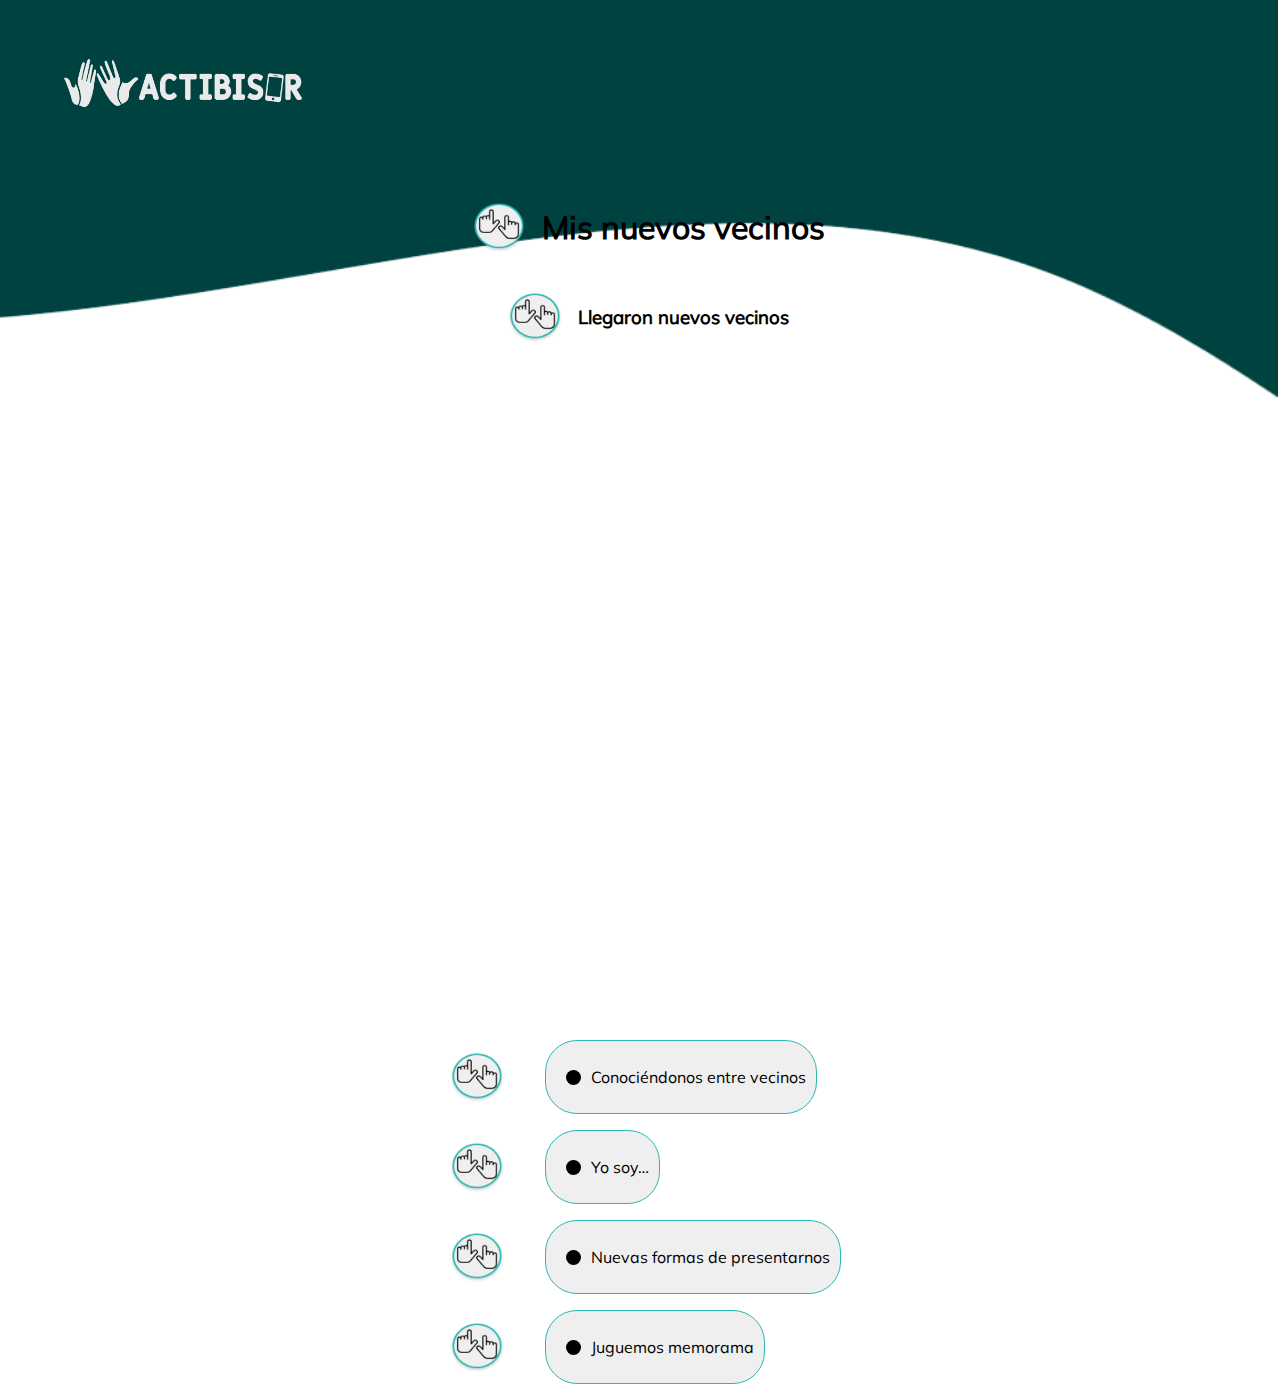
==== index.html @ 44d4611b "siguiente y regresar definidos" ====
<!DOCTYPE html>
<html lang="es">
  <head>
    <meta charset="UTF-8" />
    <meta name="viewport" content="width=device-width, initial-scale=1.0" />
    <link rel="stylesheet" href="./styles.css" />
    <script src="./jsFiles/Modales/modal.js"></script>
    <title>Mis nuevos vecinos</title>
  </head>
  <header>
    <div class="navigation">
      <img src="./imgs/Imagen1.png" class="doodle headerFondo" alt="" />
      <a href=""><img src="./imgs/actibisor.png" alt="" class="logo" /></a>
    </div>
  </header>
  <body>
    <div id="emergente" class="modal">
      <!-- Modal de seccion 1 -->
      <div class="modal-content">
        <span class="close" id="span1"></span>
        <iframe
          width="560"
          height="315"
          src=""
          title="YouTube video player"
          frameborder="0"
          allow="accelerometer; autoplay; clipboard-write; encrypted-media; gyroscope; picture-in-picture; web-share"
          referrerpolicy="strict-origin-when-cross-origin"
          allowfullscreen
        ></iframe>
      </div>
    </div>
    <div class="carousel">
      <div class="section" id="section1">
        <div class="titleInstructions">
          <button class="iconlsmbutton" id="modalMisNuevosVecinos">
            <img
              src="./imgs/manitas.png"
              alt="Icono clickeable para traducción a lengua de señas mexicana"
            />
          </button>
          <h1>Mis nuevos vecinos</h1>
        </div>
        <div class="titleInstructions">
          <button class="iconlsmbutton" id="modalLlegaronNuevosVecinos">
            <img
              src="./imgs/manitas.png"
              alt="Icono clickeable para traducción a lengua de señas mexicana"
            />
          </button>
          <h3>Llegaron nuevos vecinos</h3>
        </div>
        <div class="scene">
          <div class="escena">
            <iframe
              width="1020"
              height="630"
              src="https://www.youtube.com/embed/-aW2YsT0kw0?si=_IiQRHIONvsbDtkc"
              title="YouTube video player"
              frameborder="0"
              allow="accelerometer; autoplay; clipboard-write; encrypted-media; gyroscope; picture-in-picture; web-share"
              referrerpolicy="strict-origin-when-cross-origin"
              allowfullscreen
            ></iframe>
          </div>
        </div>
        <br />
        <br />
        <div class="scene">
          <div class="escena">
            <div class="dots">
              <div class="menuOption" style="display: none">
                <span class="dot" data-index="1" style="display: none"></span>
                <p>Ejemplo</p>
                <button class="menuButton" data-index="1" style="display: none">
                  <span class="dot" data-index="1"></span>
                  <p style="display: none">Conociéndonos entre vecinos</p>
                </button>
              </div>
              <div class="menuOption" style="display: none">
                <span class="dot" data-index="2"></span>
                <p>Llegaron nuevos vecinos</p>
                <button class="menuButton" data-index="2">
                  <span class="dot" data-index="2"></span>
                  <p>Conociéndonos entre vecinos</p>
                </button>
              </div>
              <div class="menuOption">
                <button
                  class="iconlsmbutton"
                  id="modalConociéndonosEntreVecinos"
                >
                  <img
                    src="./imgs/manitas.png"
                    alt="Icono clickeable para traducción a lengua de señas mexicana"
                  />
                </button>
                <button class="menuButton" data-index="3">
                  <span class="dot" data-index="3"></span>
                  <p>Conociéndonos entre vecinos</p>
                </button>
              </div>
              <div class="menuOption" style="display: none">
                <span class="dot" data-index="4" style="display: none"></span>
                <button class="menuButton" data-index="4">
                  <span class="dot" data-index="4"></span>
                  <p>Ejemplo</p>
                </button>
              </div>
              <div class="menuOption">
                <button class="iconlsmbutton" id="modalYoSoy">
                  <img
                    src="./imgs/manitas.png"
                    alt="Icono clickeable para traducción a lengua de señas mexicana"
                  />
                </button>
                <button class="menuButton" data-index="5">
                  <span class="dot" data-index="5"></span>
                  <p>Yo soy…</p>
                </button>
              </div>
              <div class="menuOption" style="display: none">
                <span class="dot" data-index="6" style="display: none"></span>
                <button class="menuButton" data-index="6">
                  <span class="dot" data-index="6"></span>
                  <p>Ejemplo</p>
                </button>
              </div>
              <div class="menuOption">
                <button
                  class="iconlsmbutton"
                  id="modalNuevasFormasDePresentarnos"
                >
                  <img
                    src="./imgs/manitas.png"
                    alt="Icono clickeable para traducción a lengua de señas mexicana"
                  />
                </button>
                <button class="menuButton" data-index="7">
                  <span class="dot" data-index="7"></span>
                  <p>Nuevas formas de presentarnos</p>
                </button>
              </div>
              <div class="menuOption" style="display: none">
                <span class="dot" data-index="8" style="display: none"></span>
                <button class="menuButton" data-index="8">
                  <span class="dot" data-index="8"></span>
                  <p>Ejemplo</p>
                </button>
              </div>
              <div class="menuOption">
                <button class="iconlsmbutton" id="modalJuguemosMemorama">
                  <img
                    src="./imgs/manitas.png"
                    alt="Icono clickeable para traducción a lengua de señas mexicana"
                  />
                </button>
                <button class="menuButton" data-index="9">
                  <span class="dot" data-index="9"></span>
                  <p>Juguemos memorama</p>
                </button>
              </div>
              <!-- Agrega más dots si tienes más secciones -->
            </div>
          </div>
        </div>
      </div>
      <div class="section" id="section2"></div>
      <div class="section" id="section3">
        <div class="titleInstructions">
          <button class="iconlsmbutton" id="modalConociéndonosEntreVecinos">
            <img
              src="./imgs/manitas.png"
              alt="Icono clickeable para traducción a lengua de señas mexicana"
            />
          </button>
          <h1>Conociéndonos entre vecinos</h1>
        </div>
        <div class="titleInstructions">
          <button
            class="iconlsmbutton"
            id="modalObservaALosPersonajesYPracticaSusNombres"
          >
            <img
              src="./imgs/manitas.png"
              alt="Icono clickeable para traducción a lengua de señas mexicana"
            />
          </button>
          <p>Observa a los personajes y practica sus nombres</p>
        </div>
        <br />
        <div class="scene">
          <div class="escena">
            <div class="img_Act">
              <div class="actividad">
                <img
                  src="./imgs/ejercicio/Imagen1.png"
                  alt="Tres personas se presentan, sus nombres son: María, Javier y Elena"
                  class="imagenPrueba"
                />
              </div>
              <div
                class="letras"
                aria-label="Letras de la Lengua de señas mexicana formando la palabra María"
              >
                <div class="item-letra">
                  <img src="./imgs/LSM letras/M.png" alt="" class="letra_img" />
                </div>
                <div class="item-letra">
                  <img src="./imgs/LSM letras/A.png" alt="" class="letra_img" />
                </div>
                <div class="item-letra">
                  <img src="./imgs/LSM letras/R.png" alt="" class="letra_img" />
                </div>
                <div class="item-letra">
                  <img src="./imgs/LSM letras/I.png" alt="" class="letra_img" />
                </div>
                <div class="item-letra">
                  <img src="./imgs/LSM letras/A.png" alt="" class="letra_img" />
                </div>
              </div>
              <div
                class="letras"
                aria-label="Letras de la Lengua de señas mexicana formando la palabra Javier"
              >
                <div class="item-letra">
                  <img src="./imgs/LSM letras/J.png" alt="" class="letra_img" />
                </div>
                <div class="item-letra">
                  <img src="./imgs/LSM letras/A.png" alt="" class="letra_img" />
                </div>
                <div class="item-letra">
                  <img src="./imgs/LSM letras/V.png" alt="" class="letra_img" />
                </div>
                <div class="item-letra">
                  <img src="./imgs/LSM letras/I.png" alt="" class="letra_img" />
                </div>
                <div class="item-letra">
                  <img src="./imgs/LSM letras/E.png" alt="" class="letra_img" />
                </div>
                <div class="item-letra">
                  <img src="./imgs/LSM letras/R.png" alt="" class="letra_img" />
                </div>
              </div>
              <div class="letras">
                <div class="item-letra">
                  <img src="./imgs/LSM letras/E.png" alt="" class="letra_img" />
                </div>
                <div class="item-letra">
                  <img src="./imgs/LSM letras/L.png" alt="" class="letra_img" />
                </div>
                <div class="item-letra">
                  <img src="./imgs/LSM letras/E.png" alt="" class="letra_img" />
                </div>
                <div class="item-letra">
                  <img src="./imgs/LSM letras/N.png" alt="" class="letra_img" />
                </div>
                <div class="item-letra">
                  <img src="./imgs/LSM letras/A.png" alt="" class="letra_img" />
                </div>
              </div>
            </div>
          </div>
          <div class="escena">
            <div class="img_Act">
              <div class="actividad">
                <img
                  src="./imgs/ejercicio/Imagen2.png"
                  alt="Tres personas se presentan, sus nombres son: María, Javier y Elena"
                  class="imagenPrueba"
                />
              </div>
              <div
                class="letras"
                aria-label="Letras de la Lengua de señas mexicana formando la palabra María"
              >
                <div class="item-letra">
                  <img src="./imgs/LSM letras/D.png" alt="" class="letra_img" />
                </div>
                <div class="item-letra">
                  <img src="./imgs/LSM letras/I.png" alt="" class="letra_img" />
                </div>
                <div class="item-letra">
                  <img src="./imgs/LSM letras/A.png" alt="" class="letra_img" />
                </div>
                <div class="item-letra">
                  <img src="./imgs/LSM letras/N.png" alt="" class="letra_img" />
                </div>
                <div class="item-letra">
                  <img src="./imgs/LSM letras/A.png" alt="" class="letra_img" />
                </div>
              </div>
            </div>
          </div>
          <div class="escena">
            <div class="img_Act">
              <div class="actividad">
                <img
                  src="./imgs/ejercicio/Imagen15.png"
                  alt="Tres personas se presentan, sus nombres son: María, Javier y Elena"
                  class="imagenPrueba"
                />
              </div>
              <div
                class="letras"
                aria-label="Letras de la Lengua de señas mexicana formando la palabra María"
              >
                <div class="item-letra">
                  <img src="./imgs/LSM letras/C.png" alt="" class="letra_img" />
                </div>
                <div class="item-letra">
                  <img src="./imgs/LSM letras/A.png" alt="" class="letra_img" />
                </div>
                <div class="item-letra">
                  <img src="./imgs/LSM letras/R.png" alt="" class="letra_img" />
                </div>
                <div class="item-letra">
                  <img src="./imgs/LSM letras/L.png" alt="" class="letra_img" />
                </div>
                <div class="item-letra">
                  <img src="./imgs/LSM letras/O.png" alt="" class="letra_img" />
                </div>
                <div class="item-letra">
                  <img src="./imgs/LSM letras/S.png" alt="" class="letra_img" />
                </div>
              </div>
            </div>
          </div>
        </div>
      </div>
      <div class="section ordenar" id="section4">
        <div class="titleInstructions">
          <button class="iconlsmbutton" id="modalConociéndonosEntreVecinos">
            <img
              src="./imgs/manitas.png"
              alt="Icono clickeable para traducción a lengua de señas mexicana"
            />
          </button>
          <h1>Conociéndonos entre vecinos</h1>
        </div>
        <div class="titleInstructions">
          <button class="iconlsmbutton" id="modalOrdenaLasLetrasDeCadaNombre">
            <img
              src="./imgs/manitas.png"
              alt="Icono clickeable para traducción a lengua de señas mexicana"
            />
          </button>
          <p>Ordena las letras de cada nombre</p>
        </div>
        <div class="scene">
          <div class="escena">
            <div class="img_Act">
              <div class="actividad">
                <img
                  src="./imgs/ejercicio/Imagen16.png"
                  alt="Un Hombre se presenta como Javier"
                  class="imagenPrueba"
                />
              </div>
              <br />
              <div id="game-container">
                <div id="spaces1">
                  <!-- Los espacios se generarán dinámicamente -->
                </div>
                <div id="letter-buttons1">
                  <!-- Los botones de letras se generarán dinámicamente -->
                </div>
              </div>
            </div>
          </div>
          <div class="escena">
            <div class="img_Act">
              <div class="actividad">
                <img
                  src="./imgs/ejercicio/Imagen17.png"
                  alt="Tres personas se presentan, sus nombres son: María, Javier y Elena"
                  class="imagenPrueba"
                />
              </div>
              <br />
              <div id="game-container">
                <div id="spaces2">
                  <!-- Los espacios se generarán dinámicamente -->
                </div>
                <div id="letter-buttons2">
                  <!-- Los botones de letras se generarán dinámicamente -->
                </div>
              </div>
            </div>
          </div>
          <div class="escena">
            <div class="img_Act">
              <div class="actividad">
                <img
                  src="./imgs/ejercicio/Imagen18.png"
                  alt="Tres personas se presentan, sus nombres son: María, Javier y Elena"
                  class="imagenPrueba"
                />
              </div>
              <br />
              <div id="game-container">
                <div id="spaces3" class="space3">
                  <!-- Los espacios se generarán dinámicamente -->
                </div>
                <div id="letter-buttons3">
                  <!-- Los botones de letras se generarán dinámicamente -->
                </div>
              </div>
            </div>
          </div>
          <div class="escena">
            <div class="img_Act">
              <div class="actividad">
                <img
                  src="./imgs/ejercicio/Imagen2.png"
                  alt="Tres personas se presentan, sus nombres son: María, Javier y Elena"
                  class="imagenPrueba"
                />
              </div>
              <br />
              <div id="game-container">
                <div id="spaces4" class="space4">
                  <!-- Los espacios se generarán dinámicamente -->
                </div>
                <div id="letter-buttons4">
                  <!-- Los botones de letras se generarán dinámicamente -->
                </div>
              </div>
            </div>
          </div>
          <div class="escena">
            <div class="img_Act">
              <div class="actividad">
                <img
                  src="./imgs/ejercicio/Imagen15.png"
                  alt="Tres personas se presentan, sus nombres son: María, Javier y Elena"
                  class="imagenPrueba"
                />
              </div>
              <br />
              <div id="game-container">
                <div id="spaces5" class="space5">
                  <!-- Los espacios se generarán dinámicamente -->
                </div>
                <div id="letter-buttons5">
                  <!-- Los botones de letras se generarán dinámicamente -->
                </div>
              </div>
            </div>
          </div>
        </div>

        <br />

        <div>
          <div class="titleInstructions">
            <button
              class="iconlsmbutton verificar"
              id="modalverificarRespuestas"
            >
              <img
                src="./imgs/manitas.png"
                alt="Icono clickeable para traducción a lengua de señas mexicana"
              />
            </button>
            <button onclick="verificarAcomodo()">Verificar respuestas</button>
          </div>
          <div id="resultadosSec2" class="resultados"></div>
        </div>
      </div>
      <div class="section" id="section5">
        <div class="titleInstructions">
          <button class="iconlsmbutton" id="modalYoSoy">
            <img
              src="./imgs/manitas.png"
              alt="Icono clickeable para traducción a lengua de señas mexicana"
            />
          </button>
          <h1>Yo soy...</h1>
        </div>
        <div class="titleInstructions">
          <button
            class="iconlsmbutton"
            id="modalObservaYPracticaYoSoyParaPresentarte"
          >
            <img
              src="./imgs/manitas.png"
              alt="Icono clickeable para traducción a lengua de señas mexicana"
            />
          </button>
          <p>Observa y practica la forma “yo soy...” para presentarte.</p>
        </div>
        <div class="scene">
          <!-- Preparate para ver como hago esta cosa rara ./imgs/ejercicio/Yo soy.jpg -->
          <div class="YoSoyImg">
            <div class="yoSoyColumn">
              <div class="YoSoyFila">
                <button class="iconlsmbutton yosoy1" id="modalSoyJavier">
                  <img
                    src="./imgs/manitas.png"
                    alt="Icono clickeable para traducción a lengua de señas mexicana"
                  />
                </button>
              </div>
              <div class="YoSoyFila">
                <button class="iconlsmbutton yosoy2" id="modalSoyTeresa">
                  <img
                    src="./imgs/manitas.png"
                    alt="Icono clickeable para traducción a lengua de señas mexicana"
                  />
                </button>
                <button class="iconlsmbutton yosoy3" id="modalSoyLuis">
                  <img
                    src="./imgs/manitas.png"
                    alt="Icono clickeable para traducción a lengua de señas mexicana"
                  />
                </button>
                <button class="iconlsmbutton yosoy4" id="modalMisNuevosVecinos">
                  <img
                    src="./imgs/manitas.png"
                    alt="Icono clickeable para traducción a lengua de señas mexicana"
                  />
                </button>
              </div>
            </div>
          </div>
        </div>
      </div>
      <div class="section" id="section6">
        <div class="titleInstructions">
          <button class="iconlsmbutton" id="modalYoSoy">
            <img
              src="./imgs/manitas.png"
              alt="Icono clickeable para traducción a lengua de señas mexicana"
            />
          </button>
          <h1>Yo soy...</h1>
        </div>
        <div class="titleInstructions">
          <button
            class="iconlsmbutton"
            id="modalObservaYPracticaYoSoyParaPresentarte"
          >
            <img
              src="./imgs/manitas.png"
              alt="Icono clickeable para traducción a lengua de señas mexicana"
            />
          </button>
          <p>Observa y practica la forma “yo soy...” para presentarte.</p>
        </div>
        <div class="scene">
          <div class="vertical-container">
            <div class="container">
              <span>Yo </span>
              <input type="text" id="input1" class="input" />
              <span> Teresa</span>
              <img
                src="./imgs/ejercicio/Imagen20.png"
                alt="Teresa"
                class="character"
              />
            </div>
            <div class="container">
              <span>Yo soy </span>
              <input type="text" id="input2" class="input" />
              <img
                src="./imgs/ejercicio/Imagen21.png"
                alt="Niño"
                class="character"
              />
            </div>
            <div class="container">
              <input type="text" id="input3" class="input" />
              <span> soy Pablo</span>
              <img
                src="./imgs/ejercicio/Pablo.png"
                alt="Pablo"
                class="character"
              />
            </div>
            <div class="container">
              <span>Yo soy </span>
              <input type="text" id="input4" class="input" />
              <img
                src="./imgs/ejercicio/Imagen23.png"
                alt="Niño"
                class="character"
              />
            </div>
            <div class="container">
              <input type="text" id="input5" class="input" />
              <span> soy Elena</span>
              <img
                src="./imgs/ejercicio/Elena.png"
                alt="Pablo"
                class="character"
              />
            </div>
            <div class="container">
              <span>Yo </span>
              <input type="text" id="input6" class="input" />
              <span> Carlos</span>
              <img
                src="./imgs/ejercicio/Carlos.png"
                alt="Teresa"
                class="character"
              />
            </div>
            <div class="titleInstructions">
              <button
                class="iconlsmbutton verificar"
                id="modalverificarRespuestas"
              >
                <img
                  src="./imgs/manitas.png"
                  alt="Icono clickeable para traducción a lengua de señas mexicana"
                />
              </button>
              <button onclick="verificarRespuestas()">
                Verificar respuestas
              </button>
            </div>
            <div id="resultadoSec3" class="resultados"></div>
          </div>
        </div>
      </div>
      <div class="section" id="section7">
        <div class="titleInstructions">
          <button class="iconlsmbutton" id="modalNuevasFormasDePresentarnos">
            <img
              src="./imgs/manitas.png"
              alt="Icono clickeable para traducción a lengua de señas mexicana"
            />
          </button>
          <h1>Nuevas formas de presentarnos</h1>
        </div>
        <div class="iconlsmbutton">
          <button class="iconlsmbutton" id="">
            <img
              src="./imgs/manitas.png"
              alt="Icono clickeable para traducción a lengua de señas mexicana"
            />
          </button>
          <p>Observa y practica la forma “Me llamo...” para presentarte.</p>
        </div>
        <div class="scene">
          <div class="nuevasFormasImg">
            <div>
              <button class="iconlsmbutton nuevas1" id="modal">
                <img
                  src="./imgs/manitas.png"
                  alt="Icono clickeable para traducción a lengua de señas mexicana"
                />
              </button>
              <p class="nuevas2">
                Hola, ¿me <br />
                recuerdas?<br />
                Soy Diana, vivo en<br />
                la casa <u class="rosa">rosa</u>
              </p>
            </div>
            <div class="div2nuevas">
              <p class="nuevas4">Buenas tardes,<br />me llamo Teresa</p>
              <button class="iconlsmbutton nuevas3" id="modal">
                <img
                  src="./imgs/manitas.png"
                  alt="Icono clickeable para traducción a lengua de señas mexicana"
                />
              </button>
            </div>
          </div>
        </div>
      </div>

      <div class="section" id="section8">
        <div class="titleInstructions">
          <button class="iconlsmbutton" id="">
            <img
              src="./imgs/manitas.png"
              alt="Icono clickeable para traducción a lengua de señas mexicana"
            />
          </button>
          <h1>Nuevas formas de presentarnos</h1>
        </div>
        <div class="iconlsmbutton">
          <button class="iconlsmbutton" id="">
            <img
              src="./imgs/manitas.png"
              alt="Icono clickeable para traducción a lengua de señas mexicana"
            />
          </button>
          <p>Observa y practica la forma “Me llamo...” para presentarte.</p>
        </div>
        <div class="scene">
          <div class="vertical-container">
            <div class="container">
              <span>Me </span>
              <input type="text" id="input2-1" class="input" />
              <span> Teresa</span>
              <img
                src="./imgs/ejercicio/Imagen20.png"
                alt="Teresa"
                class="character"
              />
            </div>
            <div class="container">
              <span>Me llamo </span>
              <input type="text" id="input2-2" class="input" />
              <img
                src="./imgs/ejercicio/Imagen21.png"
                alt="Niño"
                class="character"
              />
            </div>
            <div class="container">
              <input type="text" id="input2-3" class="input" />
              <span> llamo Pablo</span>
              <img
                src="./imgs/ejercicio/Pablo.png"
                alt="Pablo"
                class="character"
              />
            </div>
            <div class="container">
              <span>Me llamo </span>
              <input type="text" id="input2-4" class="input" />
              <img
                src="./imgs/ejercicio/Imagen23.png"
                alt="Niño"
                class="character"
              />
            </div>
            <div class="container">
              <span> Me</span>
              <input type="text" id="input2-5" class="input" />
              <span> Elena</span>
              <img
                src="./imgs/ejercicio/Elena.png"
                alt="Pablo"
                class="character"
              />
            </div>
            <div class="container">
              <input type="text" id="input2-6" class="input" />
              <span>llamo Carlos</span>
              <img
                src="./imgs/ejercicio/Carlos.png"
                alt="Teresa"
                class="character"
              />
            </div>

            <div class="titleInstructions">
              <button
                class="iconlsmbutton verificar"
                id="modalverificarRespuestas"
              >
                <img
                  src="./imgs/manitas.png"
                  alt="Icono clickeable para traducción a lengua de señas mexicana"
                />
              </button>
              <button onclick="verificarRespuestas2()">
                Verificar respuestas
              </button>
            </div>
            <br />

            <div id="resultadoSec4" class="resultados"></div>
          </div>
        </div>
      </div>
      <div class="section" id="section9">
        <div class="titleInstructions">
          <button class="iconlsmbutton" id="modalJuguemosMemorama">
            <img
              src="./imgs/manitas.png"
              alt="Icono clickeable para traducción a lengua de señas mexicana"
            />
          </button>
          <h1>Juguemos memorama</h1>
        </div>
        <div class="titleInstructions">
          <button
            class="iconlsmbutton"
            id="modalObservaElEjemploYRelacionaElPersonajeConSuNombre"
          >
            <img
              src="./imgs/manitas.png"
              alt="Icono clickeable para traducción a lengua de señas mexicana"
            />
          </button>
          <p>Observa el ejemplo y relaciona el personaje con su nombre.</p>
        </div>
        <div class="scene">
          <div class="memory-game">
            <div class="memory-card" data-name="luis">
              <div class="front-face">
                <img src="imgs/memory-card/Luis.jpg" alt="Luis" />
              </div>
              <div class="back-face"></div>
            </div>

            <div class="memory-card" data-name="luis">
              <div class="front-face"><p>Mi nombre es Luis</p></div>
              <div class="back-face"></div>
            </div>

            <div class="memory-card" data-name="maria">
              <div class="front-face">
                <img src="imgs/memory-card/María.jpg" alt="María" />
              </div>
              <div class="back-face"></div>
            </div>

            <div class="memory-card" data-name="maria">
              <div class="front-face"><p>Mi nombre es María</p></div>
              <div class="back-face"></div>
            </div>

            <div class="memory-card" data-name="diana">
              <div class="front-face">
                <img src="imgs/memory-card/Diana.jpg" alt="Diana" />
              </div>
              <div class="back-face"></div>
            </div>

            <div class="memory-card" data-name="diana">
              <div class="front-face"><p>Mi nombre es Diana</p></div>
              <div class="back-face"></div>
            </div>
            <div class="memory-card" data-name="pablo">
              <div class="front-face">
                <img src="imgs/memory-card/Pablo.jpg" alt="Pablo" />
              </div>
              <div class="back-face"></div>
            </div>

            <div class="memory-card" data-name="pablo">
              <div class="front-face"><p>Mi nombre es Pablo</p></div>
              <div class="back-face"></div>
            </div>
          </div>
        </div>
        <div id="resultadoSec6" class="resultados">
          <button class="iconlsmbutton" id="modalLoHicisteBien">
            <img
              src="./imgs/manitas.png"
              alt="Icono clickeable para traducción a lengua de señas mexicana"
            />
          </button>
          <p>¡Bravo, muy bien!</p>
        </div>
      </div>
    </div>

    <div class="controls" id="controles">
      <div class="controlsCards">
        <button class="iconlsmbutton" id="modalRegresar">
          <img
            src="./imgs/manitas.png"
            alt="Icono clickeable para traducción a lengua de señas mexicana"
          />
        </button>
        <button id="prevBtn" class="caroseli">Regresar</button>
      </div>

      <div class="controlsCards">
        <button class="iconlsmbutton" id="modalSiguiente">
          <img
            src="./imgs/manitas.png"
            alt="Icono clickeable para traducción a lengua de señas mexicana"
          />
        </button>
        <button id="nextBtn" class="caroseli">Siguiente</button>
      </div>
    </div>

    <script src="./jsFiles/carouselCode/carousel.js"></script>
    <script src="./jsFiles/arrangeLetter/arrangeLetterJavier.js"></script>
    <script src="./jsFiles/arrangeLetter/arrangeLetterMaria.js"></script>
    <script src="./jsFiles/arrangeLetter/arrangeLetterElena.js"></script>
    <script src="./jsFiles/arrangeLetter/arrangeLetterDiana.js"></script>
    <script src="./jsFiles/arrangeLetter/arrangeLetterCarlos.js"></script>
    <script src="./jsFiles/arrangeLetter/verificarArrange.js"></script>
    <script src="./jsFiles/dragNdrop/dragNdrop.js"></script>

    <script src="./jsFiles/yoSoy/script3.js"></script>
  </body>
</html>
---- styles.css ----
/* Escritorio */
* {
  box-sizing: border-box;
}
body {
  height: 100vh;
  font-family: "Mulish";
  font-weight: normal;
}
iframe {
  max-width: 100%;
}
#resultadoSec6 {
  display: none;
}

.aciertosErrores {
  align-items: center;
  height: 80px;
  width: fit-content;
}

@media (min-width: 1024px) {
  .imgExpose {
    display: flex;
    justify-content: center; /* Centra horizontalmente */
    gap: 20px; /* Espacio entre las imágenes */
  }
  .imgExpose img {
    display: block;
    /* Ajusta el tamaño según sea necesario */
    width: 450px;
    height: auto;
  }
  .rosa {
    background-color: pink;
    text-decoration: none;
  }
  .nuevasFormasImg {
    position: static;
    white-space: nowrap;
    background-image: url("./imgs/ejercicio/casaRosa.jpg");
    background-repeat: no-repeat;
    background-size: contain;
    padding-bottom: 400px;
    width: 500px;
    height: 700px;
    display: flex;
  }

  .div2nuevas {
    position: absolute;
    bottom: 240px;
    left: 420px;
  }
  .nuevas1 {
    position: absolute;
    right: 820px;
    top: 300px;
    z-index: 1;
  }
  .nuevas2 {
    position: absolute;
    padding-top: 100px;
    padding-left: 165px;
    font-size: 12px;
  }
  .nuevas3 {
    position: absolute;
    padding-left: 180px;
    top: -35px;
  }
  .nuevas4 {
    position: absolute;
    left: 240px;
    font-size: 14px;
  }
  .YoSoyImg {
    display: flex;
    white-space: nowrap;

    background-image: url("./imgs/ejercicio/YoSoy.jpg");
    background-repeat: no-repeat;
    background-size: contain;
    width: 450px;
    height: 450px;
  }
  .YoSoyImg .yosoy1 {
    position: absolute;
    margin-bottom: 400px;
    margin-left: 140px;
    width: fit-content;
    height: fit-content;
  }
  .YoSoyImg .yosoy2 {
    position: absolute;
    margin-top: 190px;
  }
  .YoSoyImg .yosoy3 {
    position: absolute;
    margin-top: 190px;
    margin-left: 140px;
  }
  .YoSoyImg .yosoy4 {
    position: absolute;
    margin-top: 190px;
    margin-left: 280px;
    width: fit-content;
    height: fit-content;
  }
  .dragButton1,
  .dragButton2,
  .dragButton3,
  .dragButton4,
  .dragButton5,
  .dragButton6 {
    font-size: larger;
  }
  .menuOption {
    display: flex;
    justify-content: center; /* Centra horizontalmente */
    align-items: center;
    gap: 20px; /* Espacio entre las imágenes */
  }

  .menuOption p {
    align-items: center;
  }

  .menuButton {
    display: flex;
    align-items: center;
  }
  .scene {
    display: flex;
    flex-direction: row;
    justify-content: center;
    width: 99%;
  }
  .imagenPrueba {
    width: 200px;
    height: auto;
  }
  .doodle {
    width: 101.3%;
    height: 400px;
    margin: -10px;
    margin-bottom: -240px;
  }
  .logo {
    margin-top: -600px;
    width: 300px;
    height: auto;
    padding-bottom: 40px;
    padding-left: 50px;
  }
  .letra_img {
    width: 50px;
    height: 50px;
  }

  .section {
    display: none;
    width: 100%;
    height: 100%;
    justify-content: center;
    align-items: center;
    text-align: center;
  }

  .section.active {
    display: flex;
    flex-direction: column;
  }
  .dots {
    display: flex;
    flex-direction: column;
    align-items: start;
  }

  .dot {
    height: 15px;
    width: 15px;
    margin: 10px;
    background-color: #000000;
    border-radius: 50%;
    display: flex;
    cursor: pointer;
  }

  .dot.active {
    background-color: #2cb7b3;
  }
  .carousel {
    position: relative;
    overflow: hidden;
    width: 100%;
    min-height: 100vh;
  }
  .memory-game {
    width: 90%;
    height: 500px;
    margin: auto;
    display: flex;
    align-items: center;
    flex-wrap: wrap;
    perspective: 1000px;
    margin-bottom: 50px;
  }
  .memory-card {
    width: calc(25% - 10px);
    height: calc(50% - 10px);
    margin: 5px;
    position: relative;
    transform: scale(1);
    transform-style: preserve-3d;
    transition: transform 0.5s;
  }
  .memory-card:active {
    transform: scale(0.97);
    transition: transform 0.2s;
  }
  .front-face img {
    max-width: 100%;
    max-height: 100%;
  }
  .front-face,
  .back-face {
    font-size: 24px;
    border: solid black 1px;
    display: flex;
    justify-content: center;
    align-items: center;
    width: 100%;
    height: 100%;
    padding: 20px;
    position: absolute;
    border-radius: 5px;
    background: white;
    backface-visibility: hidden;
  }
  .memory-card.memo-correct {
    border: solid #2cb7b3 2px;
  }
  .back-face {
    background-color: #d0e4f4;
  }
  .front-face {
    transform: rotateY(180deg);
  }
  .memory-card.flip {
    transform: rotateY(180deg);
  }
}

/* Tablet */
@media screen and (max-width: 1024px) {
  .scene {
    display: flex;
    flex-direction: column;
    justify-content: center;
    align-items: center;
    width: 99%;
  }
  .imagenPrueba {
    width: 400px;
    height: auto;
  }
  h2 {
    font-size: xx-large;
  }
  p {
    font-size: x-large;
  }
  .rosa {
    background-color: pink;
    text-decoration: none;
  }
  .nuevasFormasImg {
    position: static;
    white-space: nowrap;
    background-image: url("./imgs/ejercicio/casaRosa.jpg");
    background-repeat: no-repeat;
    background-size: contain;
    padding-bottom: 400px;
    width: 600px;
    height: 840px;
  }
  .nuevas1 {
    position: relative;
    top: 80px;
    right: 100px;
    width: fit-content;
    height: fit-content;
  }
  .nuevas2 {
    position: relative;
    top: 50px;
    left: 200px;
    font-size: 13px;
    width: fit-content;
    height: fit-content;
  }
  .nuevas3 {
    position: relative;
    top: 270px;
    right: 100px;
    width: fit-content;
    height: fit-content;
  }
  .nuevas4 {
    position: relative;
    top: 390px;
    left: 190px;
    font-size: 14px;
    width: fit-content;
    height: fit-content;
  }

  .YoSoyImg {
    display: flex;
    align-self: center;
    background-image: url("./imgs/ejercicio/YoSoy.jpg");
    background-repeat: no-repeat;
    background-size: contain;
    width: 550px;
    height: 500px;
  }

  .YoSoyImg .yosoy1 {
    position: relative;
    top: 10px;
    left: 80px;
    width: fit-content;
    height: fit-content;
  }
  .YoSoyImg .yosoy2 {
    position: relative;
    top: 130px;
    left: 0px;
    width: fit-content;
    height: fit-content;
  }
  .YoSoyImg .yosoy3 {
    position: relative;
    top: 150px;
    left: 50px;
    width: fit-content;
    height: fit-content;
  }
  .YoSoyImg .yosoy4 {
    position: relative;
    top: 150px;
    left: 155px;
    width: fit-content;
    height: fit-content;
  }
  .doodle {
    width: 108%;
    height: 400px;
    margin: -10px;
    margin-bottom: -200px;
  }
  .letra_img {
    width: 50px;
    height: 50px;
  }
  .logo {
    margin-top: -600px;
    width: 300px;
    height: auto;
    padding-bottom: 70px;
  }
  .navigation {
    text-align: center;
  }

  .section {
    display: none;
    width: 100%;
    height: 100%;
    justify-content: center;
    align-items: center;
    text-align: center;
  }

  .section.active {
    display: flex;
    flex-direction: column;
  }
  .carousel {
    position: relative;
    overflow: hidden;
    width: 100%;
    min-height: 100vh;
  }
  .imgExpose {
    display: flex;
    justify-content: center; /* Centra horizontalmente */
    gap: 20px; /* Espacio entre las imágenes */
  }
  .imgExpose img {
    display: block;
    /* Ajusta el tamaño según sea necesario */
    width: 450px;
    height: auto;
  }

  .dots {
    display: flex;
    flex-direction: column;
    position: center;
    align-items: start;
  }
  .dots .menuOption {
    display: flex;
    align-items: center;
  }
  .dots .menuOption .span {
    display: flex;
    flex-direction: column;
    position: center;
    align-items: start;
  }
  .controls {
    display: flex;
    justify-content: center;
    align-items: center;
    margin-top: 20px;
  }
  .controlsCards {
    border: 10px;
  }
  .menuOption {
    display: flex;
    justify-content: center; /* Centra horizontalmente */
    align-items: center;
    gap: 20px; /* Espacio entre las imágenes */
  }

  .menuOption p {
    align-items: center;
  }
  .dot {
    height: 15px;
    width: 15px;
    margin: 0 5px;
    background-color: #bbb;
    border-radius: 50%;
    cursor: pointer;
  }

  .dot.active {
    background-color: #717171;
  }
  .vertical-container {
    width: 100%;
    display: flex;
    flex-direction: column;
    align-items: center;
  }
  .container {
    width: 90%;
    display: flex;
    align-items: center;
    margin-bottom: 20px;
  }
  .character {
    margin-left: auto;
    width: 50px;
    height: auto;
  }
  .memory-game {
    width: 90%;
    height: 1000px;
    margin: auto;
    display: flex;
    align-items: center;
    flex-wrap: wrap;
    perspective: 1000px;
    margin-bottom: 50px;
  }
  .memory-card {
    width: calc(50% - 10px);
    height: calc(25% - 10px);
    margin: 5px;
    position: relative;
    transform: scale(1);
    transform-style: preserve-3d;
    transition: transform 0.5s;
  }
  .memory-card:active {
    transform: scale(0.97);
    transition: transform 0.2s;
  }
  .front-face img {
    max-width: 100%;
    max-height: 100%;
  }
  .front-face,
  .back-face {
    font-size: 30px;
    border: solid black 1px;
    display: flex;
    justify-content: center;
    align-items: center;
    width: 100%;
    height: 100%;
    padding: 20px;
    position: absolute;
    border-radius: 5px;
    background: white;
    backface-visibility: hidden;
  }
  .back-face {
    background-color: #d0e4f4;
  }
  .front-face {
    transform: rotateY(180deg);
  }
  .memory-card.flip {
    transform: rotateY(180deg);
  }
}
/* Teléfono */
@media screen and (max-width: 600px) {
  .scene {
    display: flex;
    flex-direction: column;
    justify-content: center;
    align-items: center;
    width: 99%;
  }
  .imagenPrueba {
    width: 400px;
    height: auto;
  }
  h2 {
    font-size: xx-large;
  }
  p {
    font-size: x-large;
  }
  .rosa {
    background-color: pink;
    text-decoration: none;
  }
  .nuevasFormasImg {
    position: static;
    white-space: nowrap;
    background-image: url("./imgs/ejercicio/casaRosa.jpg");
    background-repeat: no-repeat;
    background-size: contain;
    padding-bottom: 400px;
    width: 500px;
    height: 700px;
    display: flex;
  }

  .div2nuevas {
    position: absolute;
    bottom: 100px;
  }
  .nuevas1 {
    position: relative;
    left: 120px;
    top: 60px;
    z-index: 1;
    width: fit-content;
    height: fit-content;
  }
  .nuevas2 {
    position: relative;
    top: 15px;
    left: 165px;
    font-size: 12px;
    width: fit-content;
    height: fit-content;
  }
  .nuevas3 {
    position: relative;
    top: -100px;
    left: 120px;
    width: fit-content;
    height: fit-content;
  }
  .nuevas4 {
    position: relative;
    top: 20px;
    left: 160px;
    width: fit-content;
    height: fit-content;
  }
  .YoSoyImg {
    display: flex;
    align-self: center;
    background-image: url("./imgs/ejercicio/YoSoy.jpg");
    background-repeat: no-repeat;
    background-size: contain;
    width: 350px;
    height: 500px;
  }

  .YoSoyImg .yosoy1 {
    position: relative;
    top: -10px;
    left: 10px;
    width: fit-content;
    height: fit-content;
  }
  .YoSoyImg .yosoy2 {
    position: relative;
    top: 45px;
    left: -35px;
    width: fit-content;
    height: fit-content;
  }
  .YoSoyImg .yosoy3 {
    position: relative;
    top: 45px;
    left: -5px;
    width: fit-content;
    height: fit-content;
  }
  .YoSoyImg .yosoy4 {
    position: relative;
    top: 45px;
    left: 35px;
    width: fit-content;
    height: fit-content;
  }
  .doodle {
    width: 108%;
    height: 400px;
    margin: -10px;
    margin-bottom: -200px;
  }
  .letra_img {
    width: 50px;
    height: 50px;
  }
  .logo {
    margin-top: -600px;
    width: 300px;
    height: auto;
    padding-bottom: 70px;
  }
  .navigation {
    text-align: center;
  }

  .section {
    display: none;
    width: 100%;
    height: 100%;
    justify-content: center;
    align-items: center;
    text-align: center;
  }

  .section.active {
    display: flex;
    flex-direction: column;
  }
  .carousel {
    position: relative;
    overflow: hidden;
    width: 100%;
    min-height: 100vh;
  }
  .imgExpose {
    display: flex;
    justify-content: center; /* Centra horizontalmente */
    gap: 20px; /* Espacio entre las imágenes */
  }
  .imgExpose img {
    display: block;
    /* Ajusta el tamaño según sea necesario */
    width: 450px;
    height: auto;
  }

  .dots {
    display: flex;
    flex-direction: column;
    position: center;
    align-items: start;
  }
  .dots .menuOption {
    display: flex;
    align-items: center;
  }
  .dots .menuOption .span {
    display: flex;
    flex-direction: column;
    position: center;
    align-items: start;
  }
  .controls {
    display: flex;
    justify-content: center;
    align-items: center;
    margin-top: 20px;
  }
  .controlsCards {
    border: 10px;
  }
  .menuOption {
    display: flex;
    justify-content: center; /* Centra horizontalmente */
    align-items: center;
    gap: 20px; /* Espacio entre las imágenes */
  }

  .menuOption p {
    align-items: center;
  }
  .dot {
    height: 15px;
    width: 15px;
    margin: 0 5px;
    background-color: #bbb;
    border-radius: 50%;
    cursor: pointer;
  }

  .dot.active {
    background-color: #717171;
  }
  .vertical-container {
    width: 100%;
    display: flex;
    flex-direction: column;
    align-items: center;
  }
  .container {
    width: 90%;
    display: flex;
    align-items: center;
    margin-bottom: 20px;
  }
  .character {
    margin-left: auto;
    width: 50px;
    height: auto;
  }
  .memory-game {
    width: 90%;
    height: 600px;
    margin: auto;
    display: flex;
    align-items: center;
    justify-content: center;
    flex-wrap: wrap;
    perspective: 1000px;
    margin-bottom: 50px;
  }
  .memory-card {
    width: calc(50% - 10px);
    height: calc(25% - 10px);
    margin: 5px;
    position: relative;
    transform: scale(1);
    transform-style: preserve-3d;
    transition: transform 0.5s;
  }
  .memory-card:active {
    transform: scale(0.97);
    transition: transform 0.2s;
  }
  .front-face img {
    max-width: 100%;
    max-height: 100%;
  }
  .front-face,
  .back-face {
    font-size: 30px;
    border: solid black 1px;
    display: flex;
    justify-content: center;
    align-items: center;
    width: 100%;
    height: 100%;
    padding: 20px;
    position: absolute;
    border-radius: 5px;
    background: white;
    backface-visibility: hidden;
  }
  .back-face {
    background-color: #d0e4f4;
  }
  .front-face {
    transform: rotateY(180deg);
  }
  .memory-card.flip {
    transform: rotateY(180deg);
  }
}

.titleInstructions {
  display: flex;
  text-align: center;
  font-family: "Mulish";
  font-weight: normal;
  align-items: center;
}

.iconlsmbutton {
  background: none;
  border: 0px;
  flex-wrap: wrap;
}
.iconlsmbutton img {
  background: none;
  border: 0px;
  flex-wrap: wrap;
  padding-top: 5px;
  width: 56px;
  height: 56px;
}
.actividad {
  display: flex;
  justify-content: center;
}
.escena {
  display: flex;
  flex-direction: row;
  justify-content: center;
  margin: 0 30px;
}

.img_Act .letras {
  display: flex;
  justify-content: center;
}

.item-letra {
  margin: 0 5px;
}
.controls {
  display: flex;
  justify-content: center;
  align-items: center;
  margin-top: 20px;
  gap: 20px;
}
.controlsCards {
  border: 3px solid #2cb7b3;
  /* X-offset, Y-offset, blur radius, color */
  border-radius: 30px;
  display: flex;
  justify-content: center;
  align-items: center;
  width: auto;
  height: auto;
}
.controlsCards button {
  height: fit-content;
}

.character {
  justify-content: end;
  width: 50px;
  height: auto;
  margin-left: auto;
}

.container {
  width: 90%;
  display: flex;
  align-items: center;
  margin-bottom: 20px;
}

.container span {
  font-size: 1.5em;
}

.input {
  text-align: center;
  width: 80px;
  margin: 5px;
  border: none;
  border-bottom: 2px solid #000;
  background: none;
  font-family: "Mulish";
  font-size: 1.5em;
}

.vertical-container {
  width: 50%;
  display: flex;
  flex-direction: column;
  align-items: center;
}

.vertical-container button {
  text-align: center;
  margin: 50px auto;
  width: fit-content;
}

#game-container {
  display: flex;
  flex-direction: column;
  align-items: center;
}

button {
  margin: 5px;
  padding: 10px;
  font-size: 1em;
  cursor: pointer;
  background-color: #efefef;
  border: 1px solid #2cb7b3;
  border-radius: 2em;
  font-family: "Mulish";
  font-weight: normal;
}

#letter-buttons,
#spaces,
#spaces1,
#spaces2,
#spaces3,
#spaces4,
#spaces5 {
  display: flex;
  flex-direction: row;
  background: none;
}

.space {
  width: 30px;
  height: 30px;
  border-bottom: 2px solid #000;
  display: flex;
  justify-content: center;
  align-items: center;
  margin: 5px;
  font-size: 1em;
  font-size: larger;
}

.correct {
  color: #2cb7b3;
  pointer-events: none;
}
.incorrect {
  color: red;
}

.resultados {
  display: flex;
  flex-direction: column;
  justify-content: center;
}

.modal {
  display: none; /* Oculto por defecto */
  position: fixed;
  z-index: 2; /* Se coloca por encima de otros elementos */
  left: 0;
  top: 0;
  width: 100%;
  height: 100%;
  background-color: rgba(0, 0, 0, 0.5); /* Fondo oscuro */
}

/* Contenido del modal */
.modal-content {
  background-color: white;
  margin: 15% auto; /* Centrar en la pantalla */
  padding: 20px;
  border: 1px solid #888;
  width: auto; /* Ancho del modal */
  max-width: 560px; /* Máximo ancho */
}
.close {
  color: #aaa;
  font-size: 28px;
  font-weight: bold;
}

.close:hover,
.close:focus {
  color: black;
  text-decoration: none;
  cursor: pointer;
}
.menuButton {
  display: flex;
  align-items: center;
}
@font-face {
  font-family: "Mulish";
  src: url("./fuentes/Mulish/Mulish-VariableFont_wght.ttf");
  font-weight: normal;
  font-style: normal;
}
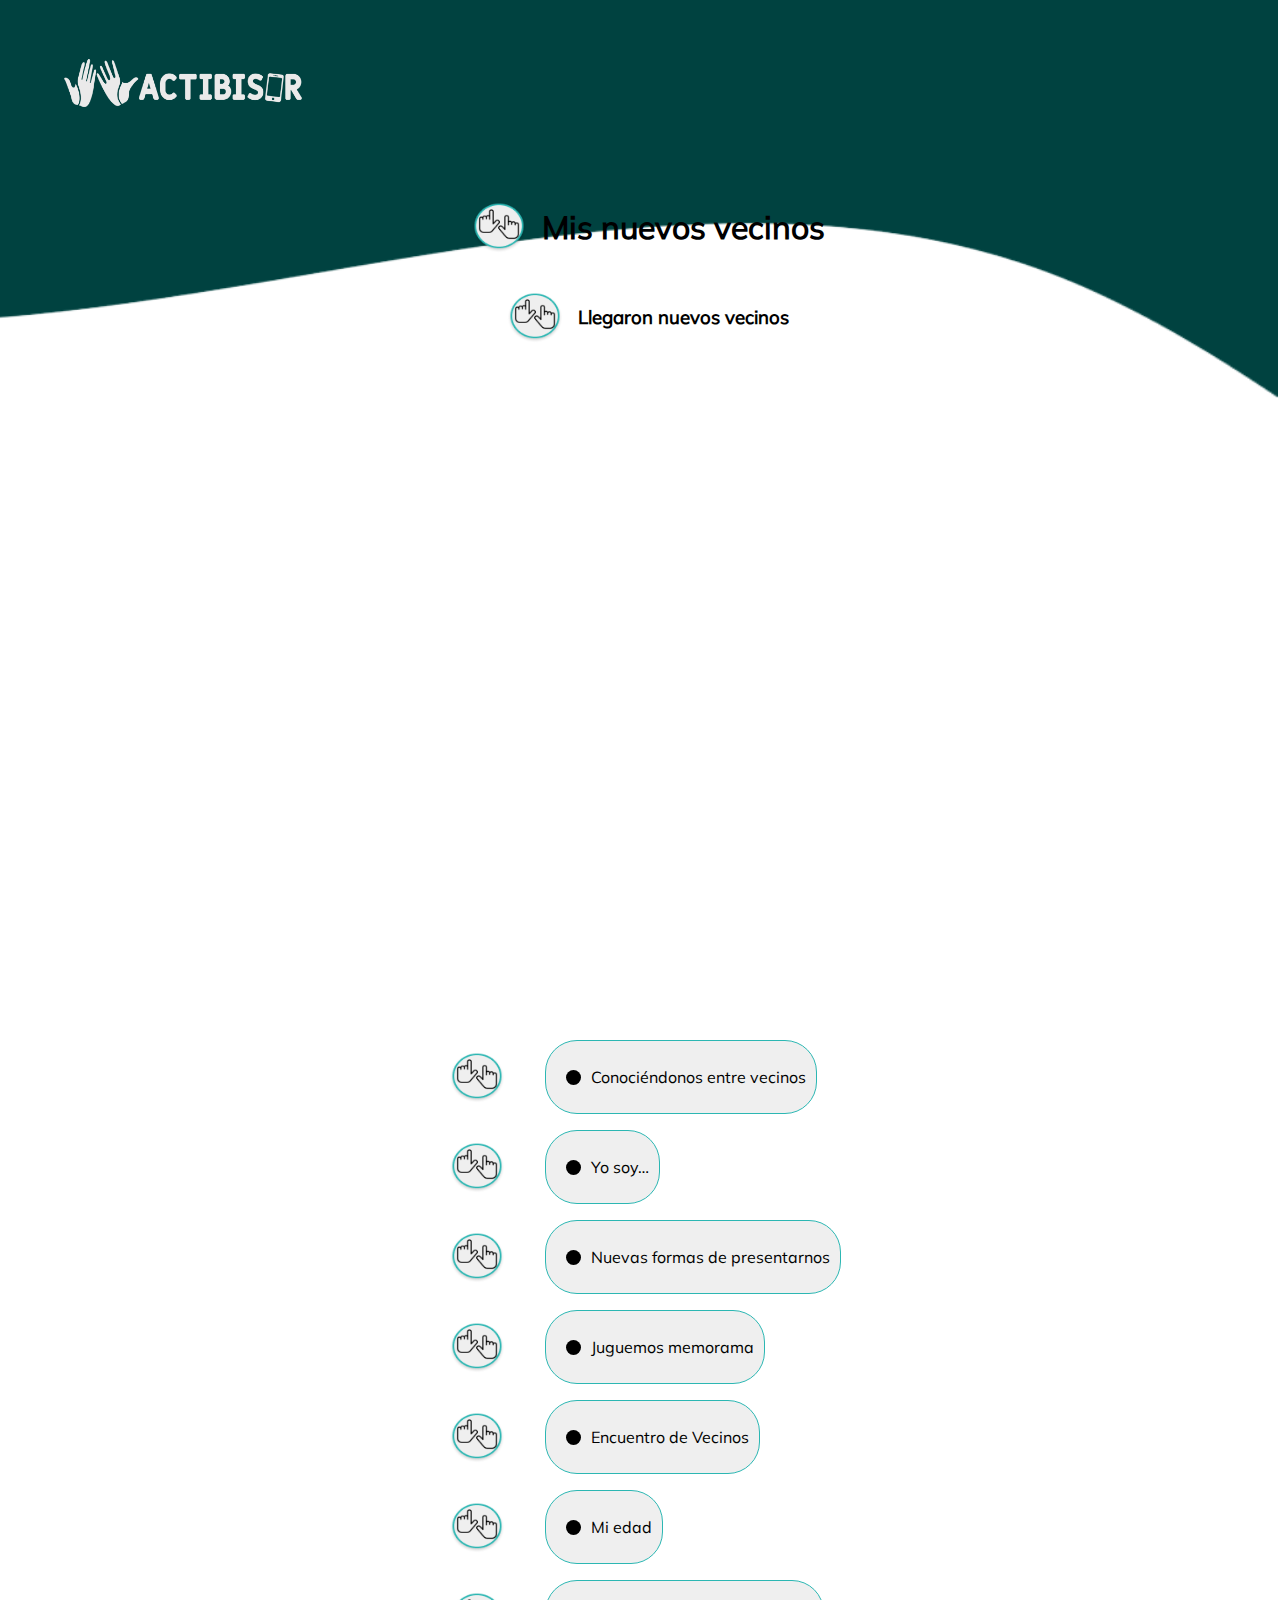
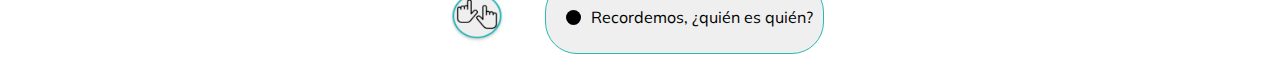
==== commit 488b842f: "Producto final 1.0" ====
--- a/index.html
+++ b/index.html
@@ -160,6 +160,86 @@
                   <p>Juguemos memorama</p>
                 </button>
               </div>
+              <div class="menuOption">
+                <button class="iconlsmbutton" id="modalEncuentroDeVecinos">
+                  <img
+                    src="./imgs/manitas.png"
+                    alt="Icono clickeable para traducción a lengua de señas mexicana"
+                  />
+                </button>
+                <button class="menuButton" data-index="10">
+                  <span class="dot" data-index="10"></span>
+                  <p>Encuentro de Vecinos</p>
+                </button>
+              </div>
+              <div class="menuOption" style="display: none">
+                <span class="dot" data-index="11" style="display: none"></span>
+                <button class="menuButton" data-index="11">
+                  <span class="dot" data-index="11"></span>
+                  <p>Ejemplo</p>
+                </button>
+              </div>
+              <div class="menuOption" style="display: none">
+                <span class="dot" data-index="12" style="display: none"></span>
+                <button class="menuButton" data-index="12">
+                  <span class="dot" data-index="12"></span>
+                  <p>Ejemplo</p>
+                </button>
+              </div>
+              <div class="menuOption">
+                <button class="iconlsmbutton" id="modalmiedad">
+                  <img
+                    src="./imgs/manitas.png"
+                    alt="Icono clickeable para traducción a lengua de señas mexicana"
+                  />
+                </button>
+                <button class="menuButton" data-index="13">
+                  <span class="dot" data-index="13"></span>
+                  <p>Mi edad</p>
+                </button>
+              </div>
+              <div class="menuOption" style="display: none">
+                <span class="dot" data-index="14" style="display: none"></span>
+                <button class="menuButton" data-index="14">
+                  <span class="dot" data-index="14"></span>
+                  <p>Ejemplo</p>
+                </button>
+              </div>
+              <div class="menuOption" style="display: none">
+                <span class="dot" data-index="15" style="display: none"></span>
+                <button class="menuButton" data-index="15">
+                  <span class="dot" data-index="15"></span>
+                  <p>Ejemplo</p>
+                </button>
+              </div>
+              <div class="menuOption">
+                <button class="iconlsmbutton" id="modalRecordemosquienesquien">
+                  <img
+                    src="./imgs/manitas.png"
+                    alt="Icono clickeable para traducción a lengua de señas mexicana"
+                  />
+                </button>
+                <button class="menuButton" data-index="16">
+                  <span class="dot" data-index="16"></span>
+                  <p>Recordemos, ¿quién es quién?</p>
+                </button>
+              </div>
+              <div class="menuOption" style="display: none">
+                <span class="dot" data-index="17" style="display: none"></span>
+                <p>Ejemplo</p>
+                <button class="menuButton" data-index="17" style="display: none">
+                  <span class="dot" data-index="17"></span>
+                  <p style="display: none">Conociéndonos entre vecinos</p>
+                </button>
+              </div>
+              <div class="menuOption" style="display: none">
+                <span class="dot" data-index="18" style="display: none"></span>
+                <p>Ejemplo</p>
+                <button class="menuButton" data-index="18" style="display: none">
+                  <span class="dot" data-index="18"></span>
+                  <p style="display: none">Conociéndonos entre vecinos</p>
+                </button>
+              </div>
               <!-- Agrega más dots si tienes más secciones -->
             </div>
           </div>
@@ -194,7 +274,7 @@
             <div class="img_Act">
               <div class="actividad">
                 <img
-                  src="./imgs/ejercicio/Imagen1.png"
+                  src="./imgs/ejercicio/pantalla casa verde (1).png"
                   alt="Tres personas se presentan, sus nombres son: María, Javier y Elena"
                   class="imagenPrueba"
                 />
@@ -265,7 +345,7 @@
             <div class="img_Act">
               <div class="actividad">
                 <img
-                  src="./imgs/ejercicio/Imagen2.png"
+                  src="./imgs/ejercicio/pantalla casa rosa (1).png"
                   alt="Tres personas se presentan, sus nombres son: María, Javier y Elena"
                   class="imagenPrueba"
                 />
@@ -296,7 +376,7 @@
             <div class="img_Act">
               <div class="actividad">
                 <img
-                  src="./imgs/ejercicio/Imagen15.png"
+                  src="./imgs/ejercicio/pantalla casa amarilla (1).png"
                   alt="Tres personas se presentan, sus nombres son: María, Javier y Elena"
                   class="imagenPrueba"
                 />
@@ -352,7 +432,7 @@
             <div class="img_Act">
               <div class="actividad">
                 <img
-                  src="./imgs/ejercicio/Imagen16.png"
+                  src="./imgs/ejercicio/javier_casa (1).png"
                   alt="Un Hombre se presenta como Javier"
                   class="imagenPrueba"
                 />
@@ -372,7 +452,7 @@
             <div class="img_Act">
               <div class="actividad">
                 <img
-                  src="./imgs/ejercicio/Imagen17.png"
+                  src="./imgs/ejercicio/Elena_casa (1).png"
                   alt="Tres personas se presentan, sus nombres son: María, Javier y Elena"
                   class="imagenPrueba"
                 />
@@ -392,7 +472,7 @@
             <div class="img_Act">
               <div class="actividad">
                 <img
-                  src="./imgs/ejercicio/Imagen18.png"
+                  src="./imgs/ejercicio/maria_casa (1).png"
                   alt="Tres personas se presentan, sus nombres son: María, Javier y Elena"
                   class="imagenPrueba"
                 />
@@ -412,7 +492,7 @@
             <div class="img_Act">
               <div class="actividad">
                 <img
-                  src="./imgs/ejercicio/Imagen2.png"
+                  src="./imgs/ejercicio/pantalla casa rosa (1).png"
                   alt="Tres personas se presentan, sus nombres son: María, Javier y Elena"
                   class="imagenPrueba"
                 />
@@ -432,7 +512,7 @@
             <div class="img_Act">
               <div class="actividad">
                 <img
-                  src="./imgs/ejercicio/Imagen15.png"
+                  src="./imgs/ejercicio/pantalla casa amarilla (1).png"
                   alt="Tres personas se presentan, sus nombres son: María, Javier y Elena"
                   class="imagenPrueba"
                 />
@@ -646,7 +726,7 @@
         <div class="scene">
           <div class="nuevasFormasImg">
             <div>
-              <button class="iconlsmbutton nuevas1" id="modal">
+              <button class="iconlsmbutton nuevas1" id="modalDianaViveEnCasaRosa">
                 <img
                   src="./imgs/manitas.png"
                   alt="Icono clickeable para traducción a lengua de señas mexicana"
@@ -659,19 +739,17 @@
                 la casa <u class="rosa">rosa</u>
               </p>
             </div>
-            <div class="div2nuevas">
-              <p class="nuevas4">Buenas tardes,<br />me llamo Teresa</p>
-              <button class="iconlsmbutton nuevas3" id="modal">
-                <img
-                  src="./imgs/manitas.png"
-                  alt="Icono clickeable para traducción a lengua de señas mexicana"
-                />
-              </button>
-            </div>
-          </div>
-        </div>
-      </div>
-
+            <button class="iconlsmbutton nuevas3" id="modal">
+              <img
+                src="./imgs/manitas.png"
+                alt="Icono clickeable para traducción a lengua de señas mexicana"
+              />
+            </button>
+            <p class="nuevas4">Buenas tardes,<br />me llamo Teresa</p>
+          </div>
+        </div>
+      </div>
+      <!-- Completar nombres -->
       <div class="section" id="section8">
         <div class="titleInstructions">
           <button class="iconlsmbutton" id="">
@@ -770,6 +848,7 @@
           </div>
         </div>
       </div>
+      <!-- memorama -->
       <div class="section" id="section9">
         <div class="titleInstructions">
           <button class="iconlsmbutton" id="modalJuguemosMemorama">
@@ -852,7 +931,405 @@
           <p>¡Bravo, muy bien!</p>
         </div>
       </div>
-    </div>
+      <div class="section" id="section10">
+        <div class="titleInstructions">
+          <button class="iconlsmbutton" id="modalEncuentroDeVecinos">
+            <img
+              src="./imgs/manitas.png"
+              alt="Icono clickeable para traducción a lengua de señas mexicana"
+            />
+          </button>
+          <h1>Encuentro de vecinos</h1>
+        </div>
+
+        <div class="scene">
+          <div class="EncuentroCarlos">
+            <div>
+              <button class="iconlsmbutton encuentro1" id="modalCarlosViveEnCasaAmarilla">
+                <img
+                  src="./imgs/manitas.png"
+                  alt="Icono clickeable para traducción a lengua de señas mexicana"
+                />
+              </button>
+              <p class="encuentro2">
+                Hola, ¿me <br />
+                recuerdas?<br />
+                Soy Carlos, vivo en<br />
+                la casa <u class="amarilla">amarilla</u>
+              </p>
+            </div>
+            <button class="iconlsmbutton encuentro3" id="modalHolaSiClaro">
+              <img
+                src="./imgs/manitas.png"
+                alt="Icono clickeable para traducción a lengua de señas mexicana"
+              />
+            </button>
+            <p class="encuentro4">Hola, sí claro</p>
+          </div>
+          <div class="nuevasFormasImg">
+            <div>
+              <button class="iconlsmbutton nuevas1" id="modal">
+                <img
+                  src="./imgs/manitas.png"
+                  alt="Icono clickeable para traducción a lengua de señas mexicana"
+                />
+              </button>
+              <p class="nuevas2">
+                Hola, ¿me <br />
+                recuerdas?<br />
+                Soy Diana, vivo en<br />
+                la casa <u class="rosa">rosa</u>
+              </p>
+            </div>
+            <button class="iconlsmbutton nuevas3" id="modalHola">
+              <img
+                src="./imgs/manitas.png"
+                alt="Icono clickeable para traducción a lengua de señas mexicana"
+              />
+            </button>
+            <p class="encuentro5">¡Hola!</p>
+          </div>
+        </div>
+      </div>
+      <div class="section" id="section11">
+        <div class="titleInstructions">
+          <button class="iconlsmbutton" id="modalNuevasFormasDePresentarnos">
+            <img
+              src="./imgs/manitas.png"
+              alt="Icono clickeable para traducción a lengua de señas mexicana"
+            />
+          </button>
+          <h1>Nuevas formas de presentarnos</h1>
+        </div>
+        <div class="scene">
+          <div class="JavierEncuentro">
+            <div>
+              <button class="iconlsmbutton encuentro1" id="modalJavierViveEnCasaVerde">
+                <img
+                  src="./imgs/manitas.png"
+                  alt="Icono clickeable para traducción a lengua de señas mexicana"
+                />
+              </button>
+              <p class="encuentro2">
+                Hola, ¿me <br />
+                recuerdas?<br />
+                Soy Javier, vivo en<br />
+                la casa <u class="verde">verde</u>
+              </p>
+            </div>
+            <button class="iconlsmbutton encuentro3" id="modal">
+              <img
+                src="./imgs/manitas.png"
+                alt="Icono clickeable para traducción a lengua de señas mexicana"
+              />
+            </button>
+            <p class="encuentro4">Hola, sí claro</p>
+          </div>
+          <div class="ElenaEncuentro">
+            <div>
+              <button class="iconlsmbutton encuentro6" id="modalElenaViveEnCasaVerde">
+                <img
+                  src="./imgs/manitas.png"
+                  alt="Icono clickeable para traducción a lengua de señas mexicana"
+                />
+              </button>
+              <p class="encuentro7">
+                Hola, ¿me <br />
+                recuerdas?<br />
+                Soy Elena, vivo en<br />
+                la casa <u class="verde">verde</u>
+              </p>
+            </div>
+            <button class="iconlsmbutton encuentro8" id="modal">
+              <img
+                src="./imgs/manitas.png"
+                alt="Icono clickeable para traducción a lengua de señas mexicana"
+              />
+            </button>
+            <p class="encuentro9">¡Hola!</p>
+          </div>
+        </div>
+      </div>
+      <!-- Relacionar Columnas -->
+      <div class="section" id="section12">
+        <div class="titleInstructions">
+          <button class="iconlsmbutton" id="modalLeeyRelacionaColumnas">
+            <img
+              src="./imgs/manitas.png"
+              alt="Icono clickeable para traducción a lengua de señas mexicana"
+            />
+          </button>
+          <h1>Lee y relaciona las columnas</h1>
+        </div>
+        <div class="scene">
+          <div class="relacionar">
+            <canvas id="gameCanvas"></canvas>
+            
+              <!-- Enunciados a la izquierda -->
+              <div id="left-column" class="columnaRelacion">
+                <span id="Carlos" draggable="true" class="relacionarTexto">Me llamo Carlos, vivo en la casa amarilla</span>
+                
+                <span id="Pablo" draggable="true" class="relacionarTexto">Mi nombre es Pablo, vivo en la casa azul</span>
+                
+                <span id="Elena" draggable="true" class="relacionarTexto">Soy Elena, vivo en la casa verde</span>
+                
+                <span id="Diana" draggable="true" class="relacionarTexto">Soy Diana, vivo en la casa rosa</span>
+              </div>
+
+              <!-- Imágenes a la derecha -->
+              <div id="right-column" class="columnaRelacion">
+                <img src="./imgs/ejercicio/Pablo.png" alt="Pablo" class="character" draggable="true" />
+                <img src="./imgs/ejercicio/Elena.png" alt="Elena" class="character" draggable="true" />
+                <img src="./imgs/ejercicio/dianaSlim.png" alt="Diana" class="character" draggable="true" />
+                <img src="./imgs/ejercicio/Carlos.png" alt="Carlos" class="character" draggable="true" />
+              </div>
+          </div>
+        </div>
+      </div>
+
+      <div class="section" id="section13">
+        <div class="titleInstructions">
+          <button class="iconlsmbutton" id="modalmiedad">
+            <img
+              src="./imgs/manitas.png"
+              alt="Icono clickeable para traducción a lengua de señas mexicana"
+            />
+          </button>
+          <h1>Mi edad</h1>
+        </div>
+        
+        <div class="scene">
+          <div class="luismiedad">
+            <div>
+              <button class="iconlsmbutton edad1" id="modalsoyluistengo8años">
+                <img
+                  src="./imgs/manitas.png"
+                  alt="Icono clickeable para traducción a lengua de señas mexicana"
+                />
+              </button>
+              <p class="edad2" id="SoyLuis">
+                Soy Luis, <br />
+                tengo 8 años
+              </p>
+            </div>
+          </div>
+        </div>
+      </div>
+      <div class="section" id="section14">
+        <div class="titleInstructions">
+          <button class="iconlsmbutton" id="modalEscribelapalabraqueFalta">
+            <img
+              src="./imgs/manitas.png"
+              alt="Icono clickeable para traducción a lengua de señas mexicana"
+            />
+          </button>
+          <h1>Escribe la palabra que falta</h1>
+        </div>
+        
+        <div class="scene">
+          <div class="javieredad">
+            <div>
+              
+              <p class="edad3">
+                Mi nombre es Javier, <br />
+                <input type="text" id="javierTengo" class="tengo"> 40 años
+              </p>
+            </div>
+          </div>
+          <div class="mariaedad">
+            <div>
+              
+              <p class="edad4">
+                Me llamo María, <br />
+                <input type="text" id="mariaTengo" class="tengo"> 10 años
+              </p>
+            </div>
+          </div>
+        </div>
+        <div class="titleInstructions">
+              <button
+                class="iconlsmbutton verificar"
+                id="modalverificarRespuestas"
+              >
+                <img
+                  src="./imgs/manitas.png"
+                  alt="Icono clickeable para traducción a lengua de señas mexicana"
+                />
+              </button>
+              <button onclick="verificarEdad1()">
+                Verificar respuestas
+              </button>
+            </div>
+      </div>
+      <div class="section" id="section15">
+        <div class="titleInstructions">
+          <button class="iconlsmbutton" id="modalEscribelapalabraqueFalta">
+            <img
+              src="./imgs/manitas.png"
+              alt="Icono clickeable para traducción a lengua de señas mexicana"
+            />
+          </button>
+          <h1>Escribe la palabra que falta</h1>
+        </div>
+        
+        <div class="scene">
+          <div class="carlosedad">
+            <div>
+              
+              <p class="edad3">
+                <input type="text" id="soyCarlos" class="tengo"> Carlos, <br />
+                <input type="text" id="carlostengo" class="tengo"> 36 años
+              </p>
+            </div>
+          </div>
+          <div class="dianaedad">
+            <div>
+              
+              <p class="edad4">
+                <input type="text" id="miDiana" class="mi"> <input type="text" id="nombreDiana" class="nombre"> <input type="text" id="esDiana" class="es"> Diana, <br />
+                <input type="text" id="dianaTengo" class="tengo"> 25 años
+              </p>
+            </div>
+          </div>
+        </div>
+        <div class="titleInstructions">
+              <button
+                class="iconlsmbutton verificar"
+                id="modalverificarRespuestas"
+              >
+                <img
+                  src="./imgs/manitas.png"
+                  alt="Icono clickeable para traducción a lengua de señas mexicana"
+                />
+              </button>
+              <button onclick="verificarEdad2()">
+                Verificar respuestas
+              </button>
+            </div>
+      </div>
+      <div class="section" id="section16">
+        <div class="titleInstructions">
+          <button class="iconlsmbutton" id="modalRecordemosquienesquien">
+            <img
+              src="./imgs/manitas.png"
+              alt="Icono clickeable para traducción a lengua de señas mexicana"
+            />
+          </button>
+          <h1>Recordemos, ¿quién es quién?</h1>
+        </div>
+        <div class="titleInstructions">
+          <button
+            class="iconlsmbutton"
+            id="modalObservaElEjemploYCompletaLasTarjetasDePresentacion"
+          >
+            <img
+              src="./imgs/manitas.png"
+              alt="Icono clickeable para traducción a lengua de señas mexicana"
+            />
+          </button>
+          <p> Observa el ejemplo y completa las tarjetas de presentación.</p>
+        </div>
+        <br />
+        <div class="scene">
+          <img src="./imgs/ejercicio/Imagen37Real.png" class="imagenTarjetas" alt="">
+          <img src="./imgs/ejercicio/Imagen38.png" class="imagenTarjetas" alt="">
+        </div>
+      </div>
+      <!-- Faltan 2 secciones pero no tengo las imágenes todavía     -->
+      <div class="section" id="section17">
+        <div class="titleInstructions">
+          
+        </div>
+        
+        <div class="scene">
+          <div class="contenedorFinal">
+            <div class="globoJavier">
+              <input type="text" class="javierInputFinal1" id="javierMi">
+              <input type="text" class="javierInputFinal2" id="javierNombre">
+              <input type="text" class="javierInputFinal3" id="javierEs">
+              <input type="text" class="javierInputFinal4" id="javierJavier">
+              <input type="text" class="javierInputFinal5" id="javiTeng">
+              <p class="javierInputFinal6">40 años</p>
+              <p class="javierInputFinal7">Vivo en la casa <u class="verde">verde</u></p> 
+            </div>
+            <img src="./imgs/ejercicio/JavierFlaco.png" alt="javier" class="personaje">
+          </div>
+          <div class="contenedorFinal">
+            <div class="globoMaria">
+              <input type="text" class="mariaInputFinal1" id="mariaMe">
+              <input type="text" class="mariaInputFinal2" id="mariaLlamo">
+              <input type="text" class="mariaInputFinal3" id="mariaMaria">
+              <p class="mariaInputFinal4"> Tengo 10</p>
+              <input type="text" class="mariaInputFinal5" id="mariaAnos">
+              <p class="mariaInputFinal6">Vivo en la casa <u class="verde">verde</u></p>
+            </div>
+            <img src="./imgs/ejercicio/Imagen23.png" alt="javier" class="personajeMaria">
+          </div>
+        </div>
+        <div class="titleInstructions">
+              <button
+                class="iconlsmbutton verificar"
+                id="modalverificarRespuestas"
+              >
+                <img
+                  src="./imgs/manitas.png"
+                  alt="Icono clickeable para traducción a lengua de señas mexicana"
+                />
+              </button>
+              <button onclick="respuestasTarjetas1()">
+                Verificar respuestas
+              </button>
+            </div>
+      </div>
+      <div class="section" id="section18">
+        <div class="titleInstructions">
+          
+        </div>
+        
+        <div class="scene">
+          <div class="contenedorFinal">
+            <div class="globoJavier">
+              <input type="text" class="javierInputFinal1" id="DianaMi">
+              <input type="text" class="javierInputFinal2" id="DianaNombre">
+              <input type="text" class="javierInputFinal3" id="DianaEs">
+              <input type="text" class="javierInputFinal4" id="DianaDiana">
+              <input type="text" class="javierInputFinal5" id="DianaTengo">
+              <p class="javierInputFinal6">25 años</p>
+              <p class="javierInputFinal7">Vivo en la casa <u class="rosa">rosa</u></p> 
+            </div>
+            <img src="./imgs/ejercicio/dianaSlim.png" alt="Diana" class="personaje">
+          </div>
+          <div class="contenedorFinal">
+            <div class="globoMaria">
+              <input type="text" class="elenainputfinal1" id="ElenaSoy">
+              
+              <input type="text" class="elenainputfinal2" id="ElenaElena">
+              <p class="mariaInputFinal4"> Tengo 35</p>
+              <input type="text" class="mariaInputFinal5 elenainputfinal3" id="ElenaAnos">
+              <p class="mariaInputFinal6">Vivo en la casa <u class="verde">verde</u></p>
+            </div>
+            <img src="./imgs/ejercicio/Elena.png" alt="javier" class="personajeElena">
+          </div>
+        </div>
+        <div class="titleInstructions">
+              <button
+                class="iconlsmbutton verificar"
+                id="modalverificarRespuestas"
+              >
+                <img
+                  src="./imgs/manitas.png"
+                  alt="Icono clickeable para traducción a lengua de señas mexicana"
+                />
+              </button>
+              <button onclick="respuestasTarjetas2()">
+                Verificar respuestas
+              </button>
+            </div>
+      </div>
+
+      
+    </div>     
+  </div>
 
     <div class="controls" id="controles">
       <div class="controlsCards">
@@ -877,6 +1354,7 @@
     </div>
 
     <script src="./jsFiles/carouselCode/carousel.js"></script>
+    <script src="./jsFiles/TarjetasPresentacion/script.js"></script>
     <script src="./jsFiles/arrangeLetter/arrangeLetterJavier.js"></script>
     <script src="./jsFiles/arrangeLetter/arrangeLetterMaria.js"></script>
     <script src="./jsFiles/arrangeLetter/arrangeLetterElena.js"></script>
@@ -884,7 +1362,20 @@
     <script src="./jsFiles/arrangeLetter/arrangeLetterCarlos.js"></script>
     <script src="./jsFiles/arrangeLetter/verificarArrange.js"></script>
     <script src="./jsFiles/dragNdrop/dragNdrop.js"></script>
+    <script src="./jsFiles/miedad/verificarEdad.js"></script>
+    <script src="./jsFiles/relacionarColumnas/script.js"></script>
 
     <script src="./jsFiles/yoSoy/script3.js"></script>
+    <script>
+        let textos = ["Soy Luis, <br/>tengo 8 años", "Me llamo Luis, <br/>tengo 8 años", "Mi nombre es Luis, <br/>tengo 8 años"];
+        let indice = 0;
+
+        function cambiarTexto() {
+            document.getElementById("SoyLuis").innerHTML = textos[indice];
+            indice = (indice + 1) % textos.length;
+        }
+
+        setInterval(cambiarTexto, 8000); // Cambia el texto cada 2 segundos
+    </script>
   </body>
 </html>
--- a/styles.css
+++ b/styles.css
@@ -37,43 +37,41 @@
     text-decoration: none;
   }
   .nuevasFormasImg {
+    background-image: url("./imgs/ejercicio/casaRosaReal.png");
     position: static;
     white-space: nowrap;
-    background-image: url("./imgs/ejercicio/casaRosa.jpg");
     background-repeat: no-repeat;
     background-size: contain;
     padding-bottom: 400px;
-    width: 500px;
-    height: 700px;
-    display: flex;
+    width: 600px;
+    height: 840px;
   }
 
   .div2nuevas {
-    position: absolute;
+    position: relative;
     bottom: 240px;
     left: 420px;
   }
   .nuevas1 {
-    position: absolute;
-    right: 820px;
-    top: 300px;
-    z-index: 1;
+    position: relative;
+    margin-right: 240px;
   }
   .nuevas2 {
-    position: absolute;
-    padding-top: 100px;
-    padding-left: 165px;
-    font-size: 12px;
+    position: relative;
+    margin-top: -40px;
+    margin-left: -110px;
+    font-size: 18px;
   }
   .nuevas3 {
-    position: absolute;
-    padding-left: 180px;
-    top: -35px;
+    position: relative;
+    margin-top: 420px;
+    margin-right: 250px;
   }
   .nuevas4 {
-    position: absolute;
-    left: 240px;
-    font-size: 14px;
+    position: relative;
+    margin-top: -20px;
+    margin-right: 120px;
+    font-size: 18px;
   }
   .YoSoyImg {
     display: flex;
@@ -277,9 +275,9 @@
     text-decoration: none;
   }
   .nuevasFormasImg {
+    background-image: url("./imgs/ejercicio/casaRosa.jpg");
     position: static;
     white-space: nowrap;
-    background-image: url("./imgs/ejercicio/casaRosa.jpg");
     background-repeat: no-repeat;
     background-size: contain;
     padding-bottom: 400px;
@@ -318,9 +316,9 @@
   }
 
   .YoSoyImg {
+    background-image: url("./imgs/ejercicio/YoSoy.jpg");
     display: flex;
     align-self: center;
-    background-image: url("./imgs/ejercicio/YoSoy.jpg");
     background-repeat: no-repeat;
     background-size: contain;
     width: 550px;
@@ -531,6 +529,15 @@
     align-items: center;
     width: 99%;
   }
+
+  .dragButton1,
+  .dragButton2,
+  .dragButton3,
+  .dragButton4,
+  .dragButton5,
+  .dragButton6 {
+    font-size: x-large;
+  }
   .imagenPrueba {
     width: 400px;
     height: auto;
@@ -546,9 +553,9 @@
     text-decoration: none;
   }
   .nuevasFormasImg {
+    background-image: url("./imgs/ejercicio/casaRosa.jpg");
     position: static;
     white-space: nowrap;
-    background-image: url("./imgs/ejercicio/casaRosa.jpg");
     background-repeat: no-repeat;
     background-size: contain;
     padding-bottom: 400px;
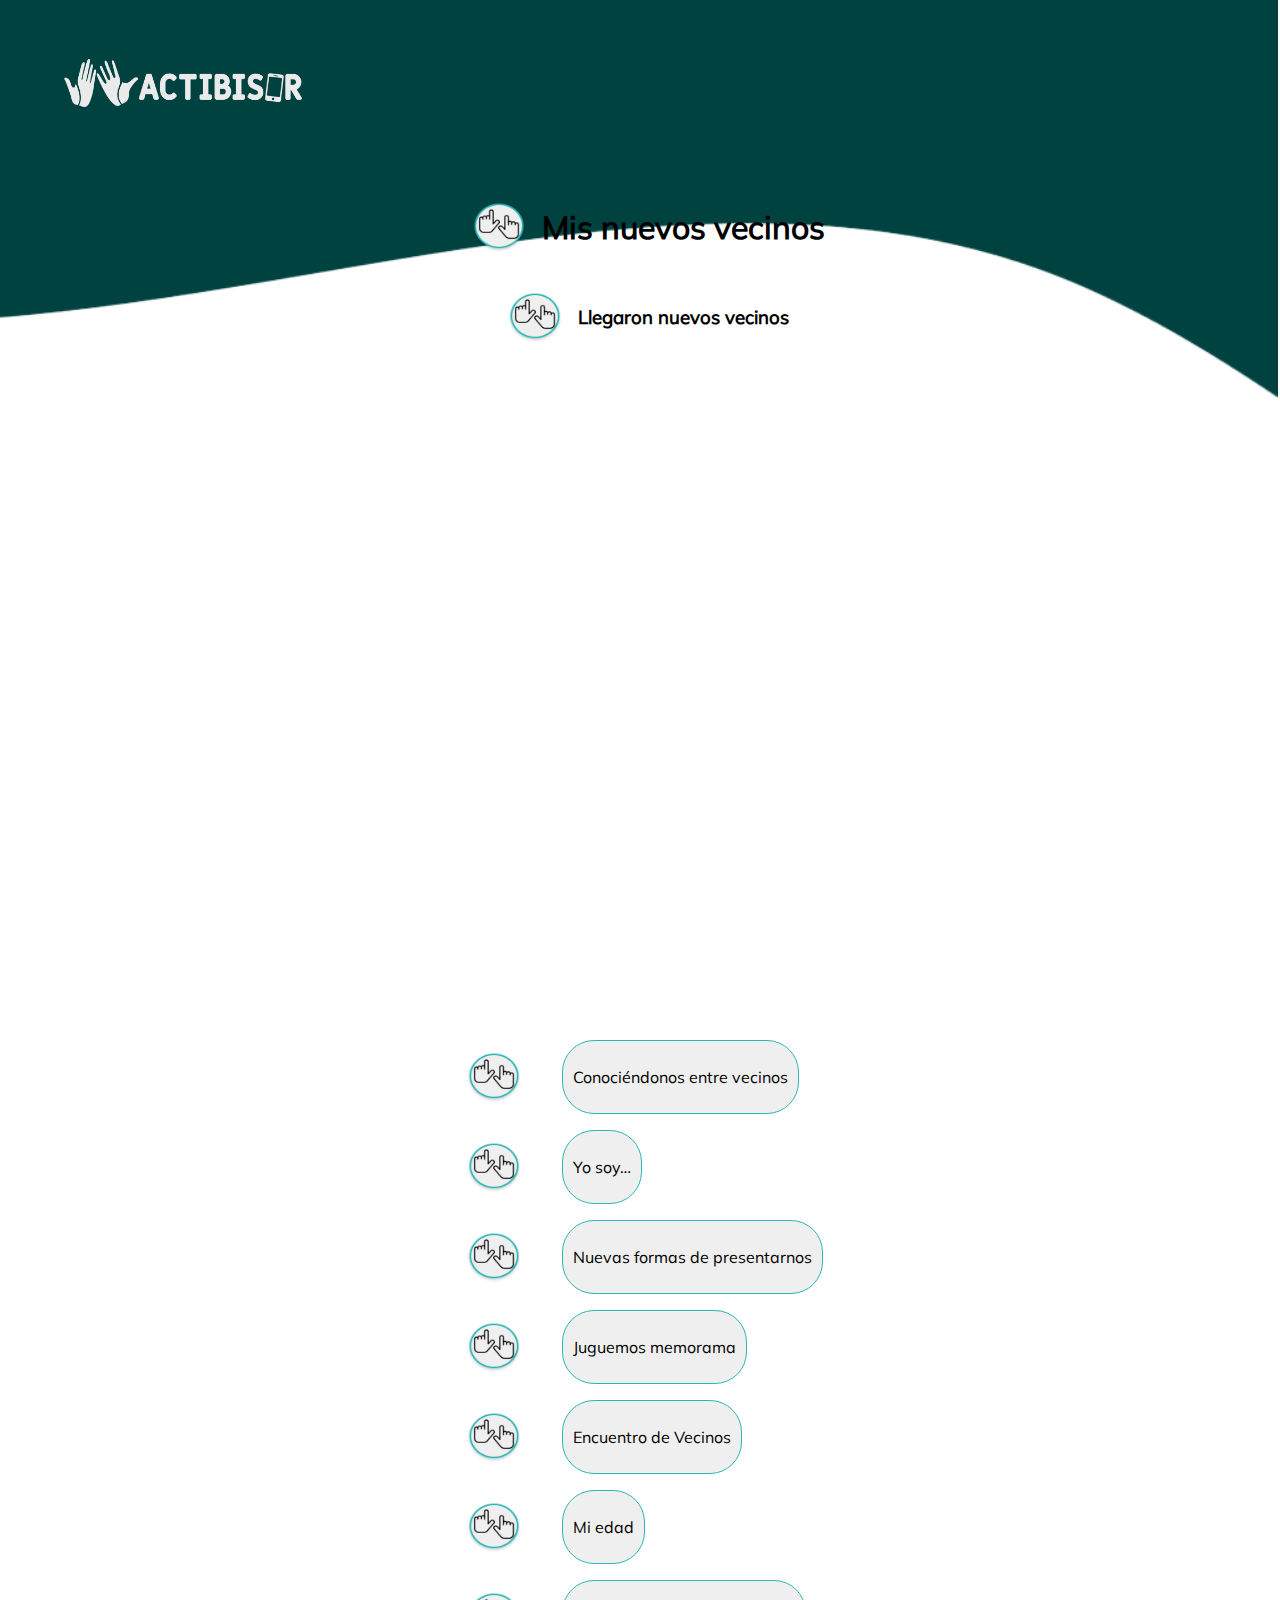
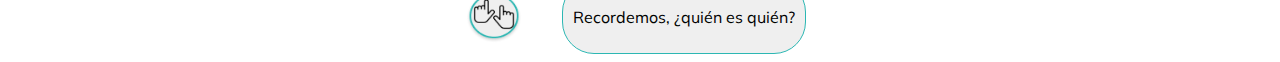
==== commit d47fcde5: "títulos e instrucciones corrección" ====
--- a/index.html
+++ b/index.html
@@ -70,18 +70,18 @@
           <div class="escena">
             <div class="dots">
               <div class="menuOption" style="display: none">
-                <span class="dot" data-index="1" style="display: none"></span>
+                <span class="dot" style="display: none" data-index="1"></span>
                 <p>Ejemplo</p>
                 <button class="menuButton" data-index="1" style="display: none">
-                  <span class="dot" data-index="1"></span>
+                  <span class="dot" style="display: none" data-index="1"></span>
                   <p style="display: none">Conociéndonos entre vecinos</p>
                 </button>
               </div>
               <div class="menuOption" style="display: none">
-                <span class="dot" data-index="2"></span>
+                <span class="dot" style="display: none" data-index="2"></span>
                 <p>Llegaron nuevos vecinos</p>
                 <button class="menuButton" data-index="2">
-                  <span class="dot" data-index="2"></span>
+                  <span class="dot" style="display: none" data-index="2"></span>
                   <p>Conociéndonos entre vecinos</p>
                 </button>
               </div>
@@ -96,14 +96,14 @@
                   />
                 </button>
                 <button class="menuButton" data-index="3">
-                  <span class="dot" data-index="3"></span>
+                  <span class="dot" style="display: none" data-index="3"></span>
                   <p>Conociéndonos entre vecinos</p>
                 </button>
               </div>
               <div class="menuOption" style="display: none">
-                <span class="dot" data-index="4" style="display: none"></span>
+                <span class="dot" style="display: none" data-index="4"></span>
                 <button class="menuButton" data-index="4">
-                  <span class="dot" data-index="4"></span>
+                  <span class="dot" style="display: none" data-index="4"></span>
                   <p>Ejemplo</p>
                 </button>
               </div>
@@ -115,14 +115,14 @@
                   />
                 </button>
                 <button class="menuButton" data-index="5">
-                  <span class="dot" data-index="5"></span>
+                  <span class="dot" style="display: none" data-index="5"></span>
                   <p>Yo soy…</p>
                 </button>
               </div>
               <div class="menuOption" style="display: none">
-                <span class="dot" data-index="6" style="display: none"></span>
+                <span class="dot" style="display: none" data-index="6"></span>
                 <button class="menuButton" data-index="6">
-                  <span class="dot" data-index="6"></span>
+                  <span class="dot" style="display: none" data-index="6"></span>
                   <p>Ejemplo</p>
                 </button>
               </div>
@@ -137,14 +137,14 @@
                   />
                 </button>
                 <button class="menuButton" data-index="7">
-                  <span class="dot" data-index="7"></span>
+                  <span class="dot" style="display: none" data-index="7"></span>
                   <p>Nuevas formas de presentarnos</p>
                 </button>
               </div>
               <div class="menuOption" style="display: none">
-                <span class="dot" data-index="8" style="display: none"></span>
+                <span class="dot" style="display: none" data-index="8"></span>
                 <button class="menuButton" data-index="8">
-                  <span class="dot" data-index="8"></span>
+                  <span class="dot" style="display: none" data-index="8"></span>
                   <p>Ejemplo</p>
                 </button>
               </div>
@@ -156,7 +156,7 @@
                   />
                 </button>
                 <button class="menuButton" data-index="9">
-                  <span class="dot" data-index="9"></span>
+                  <span class="dot" style="display: none" data-index="9"></span>
                   <p>Juguemos memorama</p>
                 </button>
               </div>
@@ -168,21 +168,21 @@
                   />
                 </button>
                 <button class="menuButton" data-index="10">
-                  <span class="dot" data-index="10"></span>
+                  <span class="dot" style="display: none" data-index="10"></span>
                   <p>Encuentro de Vecinos</p>
                 </button>
               </div>
               <div class="menuOption" style="display: none">
-                <span class="dot" data-index="11" style="display: none"></span>
+                <span class="dot" style="display: none" data-index="11"></span>
                 <button class="menuButton" data-index="11">
-                  <span class="dot" data-index="11"></span>
+                  <span class="dot" style="display: none" data-index="11"></span>
                   <p>Ejemplo</p>
                 </button>
               </div>
               <div class="menuOption" style="display: none">
-                <span class="dot" data-index="12" style="display: none"></span>
+                <span class="dot" style="display: none" data-index="12"></span>
                 <button class="menuButton" data-index="12">
-                  <span class="dot" data-index="12"></span>
+                  <span class="dot" style="display: none" data-index="12"></span>
                   <p>Ejemplo</p>
                 </button>
               </div>
@@ -194,21 +194,14 @@
                   />
                 </button>
                 <button class="menuButton" data-index="13">
-                  <span class="dot" data-index="13"></span>
+                  <span class="dot" style="display: none" data-index="13"></span>
                   <p>Mi edad</p>
                 </button>
               </div>
               <div class="menuOption" style="display: none">
-                <span class="dot" data-index="14" style="display: none"></span>
+                <span class="dot" style="display: none" data-index="14"></span>
                 <button class="menuButton" data-index="14">
-                  <span class="dot" data-index="14"></span>
-                  <p>Ejemplo</p>
-                </button>
-              </div>
-              <div class="menuOption" style="display: none">
-                <span class="dot" data-index="15" style="display: none"></span>
-                <button class="menuButton" data-index="15">
-                  <span class="dot" data-index="15"></span>
+                  <span class="dot" style="display: none" data-index="14"></span>
                   <p>Ejemplo</p>
                 </button>
               </div>
@@ -219,27 +212,20 @@
                     alt="Icono clickeable para traducción a lengua de señas mexicana"
                   />
                 </button>
-                <button class="menuButton" data-index="16">
-                  <span class="dot" data-index="16"></span>
+                <button class="menuButton" data-index="15">
+                  <span class="dot" style="display: none" data-index="15"></span>
                   <p>Recordemos, ¿quién es quién?</p>
                 </button>
               </div>
               <div class="menuOption" style="display: none">
-                <span class="dot" data-index="17" style="display: none"></span>
+                <span class="dot" style="display: none" data-index="16"></span>
                 <p>Ejemplo</p>
-                <button class="menuButton" data-index="17" style="display: none">
-                  <span class="dot" data-index="17"></span>
+                <button class="menuButton" data-index="16" style="display: none">
+                  <span class="dot" style="display: none" data-index="16"></span>
                   <p style="display: none">Conociéndonos entre vecinos</p>
                 </button>
               </div>
-              <div class="menuOption" style="display: none">
-                <span class="dot" data-index="18" style="display: none"></span>
-                <p>Ejemplo</p>
-                <button class="menuButton" data-index="18" style="display: none">
-                  <span class="dot" data-index="18"></span>
-                  <p style="display: none">Conociéndonos entre vecinos</p>
-                </button>
-              </div>
+              
               <!-- Agrega más dots si tienes más secciones -->
             </div>
           </div>
@@ -993,13 +979,13 @@
       </div>
       <div class="section" id="section11">
         <div class="titleInstructions">
-          <button class="iconlsmbutton" id="modalNuevasFormasDePresentarnos">
-            <img
-              src="./imgs/manitas.png"
-              alt="Icono clickeable para traducción a lengua de señas mexicana"
-            />
-          </button>
-          <h1>Nuevas formas de presentarnos</h1>
+          <button class="iconlsmbutton" id="modalEncuentroDeVecinos">
+            <img
+              src="./imgs/manitas.png"
+              alt="Icono clickeable para traducción a lengua de señas mexicana"
+            />
+          </button>
+          <h1>Encuentro de vecinos</h1>
         </div>
         <div class="scene">
           <div class="JavierEncuentro">
@@ -1053,13 +1039,25 @@
       <!-- Relacionar Columnas -->
       <div class="section" id="section12">
         <div class="titleInstructions">
-          <button class="iconlsmbutton" id="modalLeeyRelacionaColumnas">
-            <img
-              src="./imgs/manitas.png"
-              alt="Icono clickeable para traducción a lengua de señas mexicana"
-            />
-          </button>
-          <h1>Lee y relaciona las columnas</h1>
+          <button class="iconlsmbutton" id="modalEncuentroDeVecinos">
+            <img
+              src="./imgs/manitas.png"
+              alt="Icono clickeable para traducción a lengua de señas mexicana"
+            />
+          </button>
+          <h1>Encuentro de Vecinos</h1>
+        </div>
+        <div class="titleInstructions">
+          <button
+            class="iconlsmbutton"
+            id="modalLeeyRelacionaColumnas"
+          >
+            <img
+              src="./imgs/manitas.png"
+              alt="Icono clickeable para traducción a lengua de señas mexicana"
+            />
+          </button>
+          <p>Lee y relaciona las columnas</p>
         </div>
         <div class="scene">
           <div class="relacionar">
@@ -1117,13 +1115,25 @@
       </div>
       <div class="section" id="section14">
         <div class="titleInstructions">
-          <button class="iconlsmbutton" id="modalEscribelapalabraqueFalta">
-            <img
-              src="./imgs/manitas.png"
-              alt="Icono clickeable para traducción a lengua de señas mexicana"
-            />
-          </button>
-          <h1>Escribe la palabra que falta</h1>
+          <button class="iconlsmbutton" id="modalmiedad">
+            <img
+              src="./imgs/manitas.png"
+              alt="Icono clickeable para traducción a lengua de señas mexicana"
+            />
+          </button>
+          <h1>Mi Edad</h1>
+        </div>
+        <div class="titleInstructions">
+          <button
+            class="iconlsmbutton"
+            id="modalEscribelapalabraqueFalta"
+          >
+            <img
+              src="./imgs/manitas.png"
+              alt="Icono clickeable para traducción a lengua de señas mexicana"
+            />
+          </button>
+          <p>Escribe la palabra que falta.</p>
         </div>
         
         <div class="scene">
@@ -1146,32 +1156,6 @@
             </div>
           </div>
         </div>
-        <div class="titleInstructions">
-              <button
-                class="iconlsmbutton verificar"
-                id="modalverificarRespuestas"
-              >
-                <img
-                  src="./imgs/manitas.png"
-                  alt="Icono clickeable para traducción a lengua de señas mexicana"
-                />
-              </button>
-              <button onclick="verificarEdad1()">
-                Verificar respuestas
-              </button>
-            </div>
-      </div>
-      <div class="section" id="section15">
-        <div class="titleInstructions">
-          <button class="iconlsmbutton" id="modalEscribelapalabraqueFalta">
-            <img
-              src="./imgs/manitas.png"
-              alt="Icono clickeable para traducción a lengua de señas mexicana"
-            />
-          </button>
-          <h1>Escribe la palabra que falta</h1>
-        </div>
-        
         <div class="scene">
           <div class="carlosedad">
             <div>
@@ -1202,12 +1186,12 @@
                   alt="Icono clickeable para traducción a lengua de señas mexicana"
                 />
               </button>
-              <button onclick="verificarEdad2()">
+              <button onclick="verificarEdad()">
                 Verificar respuestas
               </button>
             </div>
       </div>
-      <div class="section" id="section16">
+      <div class="section" id="section15">
         <div class="titleInstructions">
           <button class="iconlsmbutton" id="modalRecordemosquienesquien">
             <img
@@ -1231,14 +1215,32 @@
         </div>
         <br />
         <div class="scene">
-          <img src="./imgs/ejercicio/Imagen37Real.png" class="imagenTarjetas" alt="">
-          <img src="./imgs/ejercicio/Imagen38.png" class="imagenTarjetas" alt="">
+          <img src="./imgs/ejercicio/comicEjemplo1.jpg" class="imagenTarjetas" alt="">
+          <img src="./imgs/ejercicio/comicEjemplo2.jpg" class="imagenTarjetas" alt="">
         </div>
       </div>
       <!-- Faltan 2 secciones pero no tengo las imágenes todavía     -->
-      <div class="section" id="section17">
-        <div class="titleInstructions">
-          
+      <div class="section" id="section16">
+        <div class="titleInstructions">
+          <button class="iconlsmbutton" id="modalRecordemosquienesquien">
+            <img
+              src="./imgs/manitas.png"
+              alt="Icono clickeable para traducción a lengua de señas mexicana"
+            />
+          </button>
+          <h1>Recordemos, ¿quién es quién?</h1>
+        </div>
+        <div class="titleInstructions">
+          <button
+            class="iconlsmbutton"
+            id="modalObservaElEjemploYCompletaLasTarjetasDePresentacion"
+          >
+            <img
+              src="./imgs/manitas.png"
+              alt="Icono clickeable para traducción a lengua de señas mexicana"
+            />
+          </button>
+          <p> Observa el ejemplo y completa las tarjetas de presentación.</p>
         </div>
         
         <div class="scene">
@@ -1266,26 +1268,6 @@
             <img src="./imgs/ejercicio/Imagen23.png" alt="javier" class="personajeMaria">
           </div>
         </div>
-        <div class="titleInstructions">
-              <button
-                class="iconlsmbutton verificar"
-                id="modalverificarRespuestas"
-              >
-                <img
-                  src="./imgs/manitas.png"
-                  alt="Icono clickeable para traducción a lengua de señas mexicana"
-                />
-              </button>
-              <button onclick="respuestasTarjetas1()">
-                Verificar respuestas
-              </button>
-            </div>
-      </div>
-      <div class="section" id="section18">
-        <div class="titleInstructions">
-          
-        </div>
-        
         <div class="scene">
           <div class="contenedorFinal">
             <div class="globoJavier">
@@ -1321,10 +1303,11 @@
                   alt="Icono clickeable para traducción a lengua de señas mexicana"
                 />
               </button>
-              <button onclick="respuestasTarjetas2()">
+              <button onclick="respuestasTarjetas()">
                 Verificar respuestas
               </button>
             </div>
+            
       </div>
 
       
@@ -1353,8 +1336,10 @@
       </div>
     </div>
 
+    <script src="./jsFiles/miedad/verificarEdad.js"></script>
+    <script src="./jsFiles/TarjetasPresentacion/script.js"></script>
+
     <script src="./jsFiles/carouselCode/carousel.js"></script>
-    <script src="./jsFiles/TarjetasPresentacion/script.js"></script>
     <script src="./jsFiles/arrangeLetter/arrangeLetterJavier.js"></script>
     <script src="./jsFiles/arrangeLetter/arrangeLetterMaria.js"></script>
     <script src="./jsFiles/arrangeLetter/arrangeLetterElena.js"></script>
@@ -1362,7 +1347,6 @@
     <script src="./jsFiles/arrangeLetter/arrangeLetterCarlos.js"></script>
     <script src="./jsFiles/arrangeLetter/verificarArrange.js"></script>
     <script src="./jsFiles/dragNdrop/dragNdrop.js"></script>
-    <script src="./jsFiles/miedad/verificarEdad.js"></script>
     <script src="./jsFiles/relacionarColumnas/script.js"></script>
 
     <script src="./jsFiles/yoSoy/script3.js"></script>
--- a/styles.css
+++ b/styles.css
@@ -7,6 +7,10 @@
   font-family: "Mulish";
   font-weight: normal;
 }
+input {
+  font-family: "Mulish";
+  font-weight: normal;
+}
 iframe {
   max-width: 100%;
 }
@@ -19,7 +23,41 @@
   height: 80px;
   width: fit-content;
 }
-
+.imagenTarjetas {
+  width: 500px;
+  height: 380px;
+  margin: 20px;
+}
+/* Aqui va de relacionar columnas */
+/* Asegura que el lienzo se superponga a los elementos */
+#gameCanvas {
+  /* position: absolute;
+  top: 0;
+  left: 0; */
+  width: 100%;
+  height: 100%;
+}
+
+/* Para destacar elementos seleccionados */
+.selected {
+  outline: 2px solid blue;
+}
+
+/* Estilo para elementos bloqueados */
+.inalterable {
+  pointer-events: none;
+  opacity: 0.5;
+}
+
+/* Canvas para las líneas de conexión */
+canvas {
+  position: absolute;
+  top: 0;
+  left: 0;
+  width: 100%;
+  height: 100%;
+  pointer-events: none; /* Para que el canvas no interfiera con los clics en otros elementos */
+}
 @media (min-width: 1024px) {
   .imgExpose {
     display: flex;
@@ -32,10 +70,92 @@
     width: 450px;
     height: auto;
   }
+
+  .relacionar {
+    display: flex;
+    flex-direction: row;
+    justify-content: space-between;
+    align-items: center;
+    width: 100%;
+    max-width: 1200px;
+    position: relative;
+  }
+
+  /* Columnas izquierda y derecha */
+  .columnaRelacion {
+    display: flex;
+    flex-direction: column;
+    gap: 20px;
+    align-items: center;
+    z-index: 2; /* Asegura que estén sobre el canvas */
+  }
+
+  /* Estilos para los textos de la columna izquierda */
+  .columnaRelacion span {
+    padding: 10px;
+    border: 1px solid #000;
+    border-radius: 5px;
+    background-color: #fff;
+    cursor: pointer;
+    text-align: center;
+  }
+
+  /* Estilos para las imágenes de la columna derecha */
+  .columnaRelacion img {
+    width: 100px;
+    height: auto;
+    border: 1px solid #000;
+    border-radius: 5px;
+    cursor: pointer;
+    background-color: #fff;
+  }
+
+  /* Estilos para elementos seleccionados */
+  .selected {
+    outline: 2px solid blue;
+  }
+
+  /* Estilos para elementos bloqueados */
+  .locked {
+    cursor: not-allowed;
+    opacity: 0.5;
+  }
   .rosa {
     background-color: pink;
     text-decoration: none;
   }
+  .amarilla {
+    background-color: yellow;
+    text-decoration: none;
+  }
+  .verde {
+    background-color: lightgreen;
+    text-decoration: none;
+  }
+  .azul {
+    background-color: lightblue;
+    text-decoration: none;
+  }
+  .ElenaEncuentro {
+    background-image: url("./imgs/ejercicio/ElenaEncuentro.png");
+    position: static;
+    white-space: nowrap;
+    background-repeat: no-repeat;
+    background-size: contain;
+    padding-bottom: 400px;
+    width: 600px;
+    height: 840px;
+  }
+  .JavierEncuentro {
+    background-image: url("./imgs/ejercicio/JavierEncuentro.png");
+    position: static;
+    white-space: nowrap;
+    background-repeat: no-repeat;
+    background-size: contain;
+    padding-bottom: 400px;
+    width: 600px;
+    height: 840px;
+  }
   .nuevasFormasImg {
     background-image: url("./imgs/ejercicio/casaRosaReal.png");
     position: static;
@@ -46,11 +166,319 @@
     width: 600px;
     height: 840px;
   }
+  .dianaedad {
+    background-image: url("./imgs/ejercicio/Dianaedad.png");
+    position: static;
+    white-space: nowrap;
+    background-repeat: no-repeat;
+    background-size: contain;
+    padding-bottom: 400px;
+    width: 600px;
+    height: 840px;
+  }
+  .dianaedad .mi {
+    width: 50px;
+    height: 49px;
+    font-size: 35px;
+    border: 0px;
+    border-bottom: 2px solid black;
+  }
+  .dianaedad .nombre {
+    width: 130px;
+    height: 49px;
+    font-size: 35px;
+    border: 0px;
+    border-bottom: 2px solid black;
+  }
+  .dianaedad .es {
+    width: 50px;
+    height: 49px;
+    font-size: 35px;
+    border: 0px;
+    border-bottom: 2px solid black;
+  }
+  .carlosedad {
+    background-image: url("./imgs/ejercicio/Carlosedad.png");
+    position: static;
+    white-space: nowrap;
+    background-repeat: no-repeat;
+    background-size: contain;
+    padding-bottom: 400px;
+    width: 600px;
+    height: 840px;
+  }
+  .mariaedad {
+    background-image: url("./imgs/ejercicio/Mariaedad.png");
+    position: static;
+    white-space: nowrap;
+    background-repeat: no-repeat;
+    background-size: contain;
+    padding-bottom: 400px;
+    width: 600px;
+    height: 840px;
+  }
+  .javieredad {
+    background-image: url("./imgs/ejercicio/Javieredad.png");
+    position: static;
+    white-space: nowrap;
+    background-repeat: no-repeat;
+    background-size: contain;
+    padding-bottom: 400px;
+    width: 600px;
+    height: 840px;
+  }
+  .javierfinal {
+    background-image: url("./imgs/ejercicio/Javieredad.png");
+    position: static;
+    white-space: nowrap;
+    background-repeat: no-repeat;
+    background-size: contain;
+    padding-bottom: 400px;
+    width: 600px;
+    height: 840px;
+  }
+  /* Todo esto es de javier */
+  .javierInputFinal1 {
+    position: relative;
+    width: 30px;
+    height: 30px;
+    font-size: 23px;
+    top: 150px;
+    left: -40px;
+    border: 0px;
+    border-bottom: 2px solid black;
+  }
+  .javierInputFinal2 {
+    position: relative;
+    width: 90px;
+    height: 30px;
+    font-size: 23px;
+    left: -30px;
+    top: 150px;
+    border: 0px;
+    border-bottom: 2px solid black;
+  }
+  .javierInputFinal3 {
+    position: relative;
+    width: 30px;
+    height: 30px;
+    font-size: 23px;
+    top: 150px;
+    left: -20px;
+    border: 0px;
+    border-bottom: 2px solid black;
+  }
+  .javierInputFinal4 {
+    position: relative;
+    width: 70px;
+    height: 30px;
+    font-size: 23px;
+    border: 0px;
+    left: -130px;
+    top: 200px;
+    border-bottom: 2px solid black;
+  }
+  .javierInputFinal5 {
+    position: relative;
+    width: 70px;
+    height: 30px;
+    font-size: 23px;
+    top: 250px;
+    left: -180px;
+    border: 0px;
+    border-bottom: 2px solid black;
+  }
+  .javierInputFinal6 {
+    position: relative;
+    font-size: 23px;
+    width: 30px;
+    top: 198px;
+    left: 280px;
+  }
+  .javierInputFinal7 {
+    position: relative;
+    font-size: 23px;
+    top: 185px;
+    left: -20px;
+  }
+  .contenedorFinal {
+    display: flex;
+    flex-direction: column;
+  }
+  .globoJavier {
+    background-image: url("./imgs/ejercicio/mano\ con\ tarjeta\ vacia.png");
+    position: static;
+    white-space: nowrap;
+    background-repeat: no-repeat;
+    background-size: contain;
+    bottom: 300px;
+    width: 600px;
+    height: 440px;
+  }
+  /* Todo esto es de javier */
+  .elenainputfinal1 {
+    position: relative;
+    width: 40px;
+    height: 30px;
+    font-size: 23px;
+    top: 150px;
+    left: -100px;
+    border: 0px;
+    border-bottom: 2px solid black;
+  }
+  .elenainputfinal2 {
+    position: relative;
+    width: 70px;
+    height: 30px;
+    font-size: 23px;
+    left: -90px;
+    top: 150px;
+    border: 0px;
+    border-bottom: 2px solid black;
+  }
+  /* Todo esto es de maria */
+  .mariaInputFinal1 {
+    position: relative;
+    width: 40px;
+    height: 30px;
+    font-size: 23px;
+    top: 150px;
+    left: -100px;
+    border: 0px;
+    border-bottom: 2px solid black;
+  }
+  .mariaInputFinal2 {
+    position: relative;
+    width: 70px;
+    height: 30px;
+    font-size: 23px;
+    left: -90px;
+    top: 150px;
+    border: 0px;
+    border-bottom: 2px solid black;
+  }
+  .mariaInputFinal3 {
+    position: relative;
+    width: 70px;
+    height: 30px;
+    font-size: 23px;
+    top: 150px;
+    left: -80px;
+    border: 0px;
+    border-bottom: 2px solid black;
+  }
+  .mariaInputFinal4 {
+    position: relative;
+    width: 30px;
+    height: 30px;
+    font-size: 23px;
+    left: 120px;
+    top: 150px;
+  }
+  .mariaInputFinal5 {
+    position: relative;
+    width: 70px;
+    height: 30px;
+    font-size: 23px;
+    top: 95px;
+    left: -30px;
+    border: 0px;
+    border-bottom: 2px solid black;
+  }
+  .mariaInputFinal6 {
+    position: relative;
+    font-size: 20px;
+    width: 30px;
+    top: 100px;
+    left: 190px;
+  }
+
+  .globoMaria {
+    background-image: url("./imgs/ejercicio/mano\ con\ tarjeta\ vacia.png");
+    position: static;
+    white-space: nowrap;
+    background-repeat: no-repeat;
+    background-size: contain;
+    bottom: -300px;
+    width: 600px;
+    height: 440px;
+  }
+  /* Todo lo de aqui es de maria */
+  .personaje {
+    width: 200px;
+    height: auto;
+  }
+  .personajeElena {
+    width: 220px;
+    height: auto;
+  }
+  .personajeMaria {
+    width: 175px;
+    height: auto;
+  }
+  .luismiedad {
+    background-image: url("./imgs/ejercicio/Luisedad.png");
+    position: static;
+    white-space: nowrap;
+    background-repeat: no-repeat;
+    background-size: contain;
+    padding-bottom: 400px;
+    width: 600px;
+    height: 840px;
+  }
+  .EncuentroCarlos {
+    background-image: url("./imgs/ejercicio/casaCarlos.png");
+    position: static;
+    white-space: nowrap;
+    background-repeat: no-repeat;
+    background-size: contain;
+    padding-bottom: 400px;
+    width: 600px;
+    height: 840px;
+  }
 
   .div2nuevas {
     position: relative;
     bottom: 240px;
     left: 420px;
+  }
+  .edad1 {
+    top: 100px;
+    left: 120px;
+    position: relative;
+    margin-right: 240px;
+  }
+  .edad2 {
+    position: relative;
+    top: 40px;
+    left: 90px;
+    font-size: 40px;
+  }
+  .edad3 {
+    position: relative;
+    top: 130px;
+    left: 90px;
+    font-size: 40px;
+  }
+  .edad3 input {
+    width: 110px;
+    height: 49px;
+    font-size: 35px;
+    border: 0px;
+    border-bottom: 2px solid black;
+  }
+  .edad4 {
+    position: relative;
+    top: 130px;
+    left: 90px;
+    font-size: 40px;
+  }
+  .edad4 input {
+    width: 110px;
+    height: 49px;
+    font-size: 35px;
+    border: 0px;
+    border-bottom: 2px solid black;
   }
   .nuevas1 {
     position: relative;
@@ -73,11 +501,59 @@
     margin-right: 120px;
     font-size: 18px;
   }
+  .encuentro5 {
+    position: relative;
+    margin-top: -20px;
+    margin-right: 120px;
+    font-size: 18px;
+  }
+  .encuentro1 {
+    position: relative;
+    margin-right: 240px;
+  }
+  .encuentro2 {
+    position: relative;
+    margin-top: -40px;
+    margin-left: -110px;
+    font-size: 18px;
+  }
+  .encuentro3 {
+    position: relative;
+    margin-top: 420px;
+    margin-right: 250px;
+  }
+  .encuentro4 {
+    position: relative;
+    margin-top: -20px;
+    margin-right: 120px;
+    font-size: 18px;
+  }
+  .encuentro6 {
+    position: relative;
+    margin-right: 240px;
+  }
+  .encuentro7 {
+    position: relative;
+    margin-top: -40px;
+    margin-left: -110px;
+    font-size: 18px;
+  }
+  .encuentro8 {
+    position: relative;
+    margin-top: 420px;
+    margin-right: 250px;
+  }
+  .encuentro9 {
+    position: relative;
+    margin-top: -20px;
+    margin-right: 120px;
+    font-size: 18px;
+  }
   .YoSoyImg {
     display: flex;
     white-space: nowrap;
 
-    background-image: url("./imgs/ejercicio/YoSoy.jpg");
+    background-image: url("./imgs/ejercicio/yo\ soy\ poppins\ \(1\).png");
     background-repeat: no-repeat;
     background-size: contain;
     width: 450px;
@@ -274,6 +750,38 @@
     background-color: pink;
     text-decoration: none;
   }
+  .amarilla {
+    background-color: yellow;
+    text-decoration: none;
+  }
+  .verde {
+    background-color: lightgreen;
+    text-decoration: none;
+  }
+  .azul {
+    background-color: lightblue;
+    text-decoration: none;
+  }
+  .ElenaEncuentro {
+    background-image: url("./imgs/ejercicio/ElenaEncuentro.png");
+    position: static;
+    white-space: nowrap;
+    background-repeat: no-repeat;
+    background-size: contain;
+    padding-bottom: 400px;
+    width: 600px;
+    height: 840px;
+  }
+  .JavierEncuentro {
+    background-image: url("./imgs/ejercicio/JavierEncuentro.png");
+    position: static;
+    white-space: nowrap;
+    background-repeat: no-repeat;
+    background-size: contain;
+    padding-bottom: 400px;
+    width: 600px;
+    height: 840px;
+  }
   .nuevasFormasImg {
     background-image: url("./imgs/ejercicio/casaRosa.jpg");
     position: static;
@@ -284,14 +792,95 @@
     width: 600px;
     height: 840px;
   }
-  .nuevas1 {
-    position: relative;
-    top: 80px;
+  .javieredad {
+    background-image: url("./imgs/ejercicio/Javieredad.png");
+    position: static;
+    white-space: nowrap;
+    background-repeat: no-repeat;
+    background-size: contain;
+    padding-bottom: 400px;
+    width: 600px;
+    height: 840px;
+  }
+  .dianaedad {
+    background-image: url("./imgs/ejercicio/Dianaedad.png");
+    position: static;
+    white-space: nowrap;
+    background-repeat: no-repeat;
+    background-size: contain;
+    padding-bottom: 400px;
+    width: 600px;
+    height: 840px;
+  }
+  .dianaedad .mi {
+    width: 50px;
+    height: 49px;
+    font-size: 35px;
+    border: 0px;
+    border-bottom: 2px solid black;
+  }
+  .dianaedad .nombre {
+    width: 50px;
+    height: 49px;
+    font-size: 35px;
+    border: 0px;
+    border-bottom: 2px solid black;
+  }
+  .dianaedad .es {
+    width: 50px;
+    height: 49px;
+    font-size: 35px;
+    border: 0px;
+    border-bottom: 2px solid black;
+  }
+  .carlosedad {
+    background-image: url("./imgs/ejercicio/Carlosedad.png");
+    position: static;
+    white-space: nowrap;
+    background-repeat: no-repeat;
+    background-size: contain;
+    padding-bottom: 400px;
+    width: 600px;
+    height: 840px;
+  }
+  .mariaedad {
+    background-image: url("./imgs/ejercicio/Mariaedad.png");
+    position: static;
+    white-space: nowrap;
+    background-repeat: no-repeat;
+    background-size: contain;
+    padding-bottom: 400px;
+    width: 600px;
+    height: 840px;
+  }
+  .luismiedad {
+    background-image: url("./imgs/ejercicio/Luisedad.png");
+    position: static;
+    white-space: nowrap;
+    background-repeat: no-repeat;
+    background-size: contain;
+    padding-bottom: 400px;
+    width: 600px;
+    height: 840px;
+  }
+  .EncuentroCarlos {
+    background-image: url("./imgs/ejercicio/casaCarlos.png");
+    position: static;
+    white-space: nowrap;
+    background-repeat: no-repeat;
+    background-size: contain;
+    padding-bottom: 400px;
+    width: 600px;
+    height: 840px;
+  }
+  .edad1 {
+    position: relative;
+    top: 120px;
     right: 100px;
     width: fit-content;
     height: fit-content;
   }
-  .nuevas2 {
+  .edad2 {
     position: relative;
     top: 50px;
     left: 200px;
@@ -299,6 +888,36 @@
     width: fit-content;
     height: fit-content;
   }
+  .edad3 {
+    position: relative;
+    top: 120px;
+    right: 100px;
+    width: fit-content;
+    height: fit-content;
+  }
+  .edad4 {
+    position: relative;
+    top: 50px;
+    left: 200px;
+    font-size: 13px;
+    width: fit-content;
+    height: fit-content;
+  }
+  .nuevas1 {
+    position: relative;
+    top: 80px;
+    right: 100px;
+    width: fit-content;
+    height: fit-content;
+  }
+  .nuevas2 {
+    position: relative;
+    top: 50px;
+    left: 200px;
+    font-size: 13px;
+    width: fit-content;
+    height: fit-content;
+  }
   .nuevas3 {
     position: relative;
     top: 270px;
@@ -307,6 +926,74 @@
     height: fit-content;
   }
   .nuevas4 {
+    position: relative;
+    top: 390px;
+    left: 190px;
+    font-size: 14px;
+    width: fit-content;
+    height: fit-content;
+  }
+  .encuentro5 {
+    position: relative;
+    top: 390px;
+    left: 190px;
+    font-size: 14px;
+    width: fit-content;
+    height: fit-content;
+  }
+  .encuentro1 {
+    position: relative;
+    top: 80px;
+    right: 100px;
+    width: fit-content;
+    height: fit-content;
+  }
+  .encuentro2 {
+    position: relative;
+    top: 50px;
+    left: 200px;
+    font-size: 13px;
+    width: fit-content;
+    height: fit-content;
+  }
+  .encuentro3 {
+    position: relative;
+    top: 270px;
+    right: 100px;
+    width: fit-content;
+    height: fit-content;
+  }
+  .encuentro4 {
+    position: relative;
+    top: 390px;
+    left: 190px;
+    font-size: 14px;
+    width: fit-content;
+    height: fit-content;
+  }
+  .encuentro6 {
+    position: relative;
+    top: 80px;
+    right: 100px;
+    width: fit-content;
+    height: fit-content;
+  }
+  .encuentro7 {
+    position: relative;
+    top: 50px;
+    left: 200px;
+    font-size: 13px;
+    width: fit-content;
+    height: fit-content;
+  }
+  .encuentro8 {
+    position: relative;
+    top: 270px;
+    right: 100px;
+    width: fit-content;
+    height: fit-content;
+  }
+  .encuentro9 {
     position: relative;
     top: 390px;
     left: 190px;
@@ -465,7 +1152,7 @@
   }
   .character {
     margin-left: auto;
-    width: 50px;
+    width: 30px;
     height: auto;
   }
   .memory-game {
@@ -552,6 +1239,121 @@
     background-color: pink;
     text-decoration: none;
   }
+  .amarilla {
+    background-color: yellow;
+    text-decoration: none;
+  }
+  .azul {
+    background-color: lightblue;
+    text-decoration: none;
+  }
+  .verde {
+    background-color: lightgreen;
+    text-decoration: none;
+  }
+  .ElenaEncuentro {
+    background-image: url("./imgs/ejercicio/ElenaEncuentro.png");
+    position: static;
+    white-space: nowrap;
+    background-repeat: no-repeat;
+    background-size: contain;
+    padding-bottom: 400px;
+    width: 500px;
+    height: 700px;
+    display: flex;
+  }
+  .JavierEncuentro {
+    background-image: url("./imgs/ejercicio/JavierEncuentro.png");
+    position: static;
+    white-space: nowrap;
+    background-repeat: no-repeat;
+    background-size: contain;
+    padding-bottom: 400px;
+    width: 500px;
+    height: 700px;
+    display: flex;
+  }
+  .dianaedad {
+    background-image: url("./imgs/ejercicio/Dianaedad.png");
+    position: static;
+    white-space: nowrap;
+    background-repeat: no-repeat;
+    background-size: contain;
+    padding-bottom: 400px;
+    width: 380px;
+    height: 700px;
+    display: flex;
+  }
+  .dianaedad .tengo {
+    font-size: 20px;
+    width: 60px;
+  }
+  .dianaedad .mi {
+    width: 30px;
+    height: 49px;
+    font-size: 20px;
+    border: 0px;
+    border-bottom: 2px solid black;
+  }
+  .dianaedad .nombre {
+    width: 75px;
+    height: 49px;
+    font-size: 20px;
+    border: 0px;
+    border-bottom: 2px solid black;
+  }
+  .dianaedad .es {
+    width: 30px;
+    height: 49px;
+    font-size: 20px;
+    border: 0px;
+    border-bottom: 2px solid black;
+  }
+  .carlosedad {
+    background-image: url("./imgs/ejercicio/Carlosedad.png");
+    position: static;
+    white-space: nowrap;
+    background-repeat: no-repeat;
+    background-size: contain;
+    padding-bottom: 400px;
+    width: 380px;
+    height: 700px;
+    display: flex;
+  }
+
+  .mariaedad {
+    background-image: url("./imgs/ejercicio/Mariaedad.png");
+    position: static;
+    white-space: nowrap;
+    background-repeat: no-repeat;
+    background-size: contain;
+    padding-bottom: 400px;
+    width: 380px;
+    height: 700px;
+    display: flex;
+  }
+  .javieredad {
+    background-image: url("./imgs/ejercicio/Javieredad.png");
+    position: static;
+    white-space: nowrap;
+    background-repeat: no-repeat;
+    background-size: contain;
+    padding-bottom: 400px;
+    width: 380px;
+    height: 700px;
+    display: flex;
+  }
+  .luismiedad {
+    background-image: url("./imgs/ejercicio/Luisedad.png");
+    position: static;
+    white-space: nowrap;
+    background-repeat: no-repeat;
+    background-size: contain;
+    padding-bottom: 400px;
+    width: 380px;
+    height: 700px;
+    display: flex;
+  }
   .nuevasFormasImg {
     background-image: url("./imgs/ejercicio/casaRosa.jpg");
     position: static;
@@ -560,6 +1362,35 @@
     background-size: contain;
     padding-bottom: 400px;
     width: 500px;
+    height: 700px;
+    display: flex;
+  }
+  #gameCanvas {
+    width: 100%;
+    height: 100%;
+  }
+  canvas {
+    pointer-events: none; /* Para que el canvas no interfiera con los clics en otros elementos */
+  }
+  .nuevasFormasImg {
+    background-image: url("./imgs/ejercicio/casaRosa.jpg");
+    position: static;
+    white-space: nowrap;
+    background-repeat: no-repeat;
+    background-size: contain;
+    padding-bottom: 400px;
+    width: 500px;
+    height: 700px;
+    display: flex;
+  }
+  .EncuentroCarlos {
+    background-image: url("./imgs/ejercicio/casaCarlos.png");
+    position: static;
+    white-space: nowrap;
+    background-repeat: no-repeat;
+    background-size: contain;
+    padding-bottom: 400px;
+    width: 470px;
     height: 700px;
     display: flex;
   }
@@ -568,6 +1399,52 @@
     position: absolute;
     bottom: 100px;
   }
+  .edad1 {
+    position: absolute;
+    left: 70px;
+    top: 150px;
+    z-index: 1;
+    width: fit-content;
+    height: fit-content;
+  }
+  .edad2 {
+    position: relative;
+    top: 90px;
+    left: 135px;
+    font-size: 25px;
+    width: fit-content;
+    height: fit-content;
+  }
+  .edad3 {
+    position: relative;
+    left: 150px;
+    top: 80px;
+    font-size: 25px;
+    width: fit-content;
+    height: fit-content;
+  }
+  .edad3 input {
+    width: 75px;
+    height: 35px;
+    font-size: 25px;
+    border: 0px;
+    border-bottom: 2px solid black;
+  }
+  .edad4 {
+    position: relative;
+    top: 70px;
+    left: 135px;
+    font-size: 20px;
+    width: fit-content;
+    height: fit-content;
+  }
+  .edad4 input {
+    width: 75px;
+    height: 35px;
+    font-size: 25px;
+    border: 0px;
+    border-bottom: 2px solid black;
+  }
   .nuevas1 {
     position: relative;
     left: 120px;
@@ -586,15 +1463,82 @@
   }
   .nuevas3 {
     position: relative;
-    top: -100px;
+    top: 420px;
+    left: 0px;
+    width: fit-content;
+    height: fit-content;
+  }
+  .nuevas4 {
+    position: relative;
+    top: 465px;
+    left: -29px;
+    width: fit-content;
+    height: fit-content;
+  }
+  .encuentro5 {
+    position: relative;
+    top: 475px;
+    left: 0px;
+    width: fit-content;
+    height: fit-content;
+  }
+  .encuentro1 {
+    position: relative;
     left: 120px;
-    width: fit-content;
-    height: fit-content;
-  }
-  .nuevas4 {
-    position: relative;
-    top: 20px;
-    left: 160px;
+    top: -10px;
+    z-index: 1;
+    width: fit-content;
+    height: fit-content;
+  }
+  .encuentro2 {
+    position: relative;
+    top: -45px;
+    left: 155px;
+    font-size: 12px;
+    width: fit-content;
+    height: fit-content;
+  }
+  .encuentro3 {
+    position: relative;
+    top: 480px;
+    left: 0px;
+    width: fit-content;
+    height: fit-content;
+  }
+  .encuentro4 {
+    position: relative;
+    top: 540px;
+    left: -29px;
+    width: fit-content;
+    height: fit-content;
+  }
+  .encuentro6 {
+    position: relative;
+    left: 120px;
+    top: -10px;
+    z-index: 1;
+    width: fit-content;
+    height: fit-content;
+  }
+  .encuentro7 {
+    position: relative;
+    top: -35px;
+    left: 155px;
+    font-size: 12px;
+    width: fit-content;
+    height: fit-content;
+  }
+  .encuentro8 {
+    position: relative;
+    top: 480px;
+    left: 0px;
+    width: fit-content;
+    height: fit-content;
+  }
+  .encuentro9 {
+    position: relative;
+    top: 510px;
+    left: -10px;
     width: fit-content;
     height: fit-content;
   }
@@ -635,6 +1579,47 @@
     left: 35px;
     width: fit-content;
     height: fit-content;
+  }
+  .relacionar {
+    width: 100%;
+    position: relative;
+    display: flex;
+    flex-direction: row;
+    gap: 20px;
+    justify-content: center;
+    align-items: center;
+  }
+
+  .columnaRelacion {
+    width: 40%;
+    z-index: 2;
+    display: flex;
+    flex-direction: column;
+    flex-wrap: wrap;
+    gap: 10px;
+    justify-content: center;
+  }
+
+  .columnaRelacion img {
+    width: 100px;
+    height: auto;
+    border: 1px solid #000;
+    border-radius: 5px;
+    cursor: pointer;
+    background-color: #fff;
+  }
+
+  .columnaRelacion span {
+    padding: 10px;
+    border: 1px solid #000;
+    border-radius: 5px;
+    background-color: #fff;
+    cursor: pointer;
+    text-align: center;
+  }
+
+  .columnaRelacion img {
+    width: 80px;
   }
   .doodle {
     width: 108%;
@@ -748,7 +1733,7 @@
   }
   .character {
     margin-left: auto;
-    width: 50px;
+    width: 30px;
     height: auto;
   }
   .memory-game {
@@ -802,6 +1787,194 @@
   }
   .memory-card.flip {
     transform: rotateY(180deg);
+  }
+
+  /* Todo esto es de javier */
+  .javierInputFinal1 {
+    position: relative;
+    width: 40px;
+    height: 30px;
+    font-size: 18px;
+    top: 80px;
+    left: 70px;
+    border: 0px;
+    border-bottom: 2px solid black;
+  }
+  .javierInputFinal2 {
+    position: relative;
+    width: 90px;
+    height: 30px;
+    font-size: 18px;
+    left: 80px;
+    top: 80px;
+    border: 0px;
+    border-bottom: 2px solid black;
+  }
+  .javierInputFinal3 {
+    position: relative;
+    width: 40px;
+    height: 30px;
+    font-size: 18px;
+    top: 110px;
+    left: -20px;
+    border: 0px;
+    border-bottom: 2px solid black;
+  }
+  .javierInputFinal4 {
+    position: relative;
+    width: 70px;
+    height: 30px;
+    font-size: 18px;
+    border: 0px;
+    left: -10px;
+    top: 110px;
+    border-bottom: 2px solid black;
+  }
+  .javierInputFinal5 {
+    position: relative;
+    width: 60px;
+    height: 30px;
+    font-size: 18px;
+    top: 140px;
+    left: -140px;
+    border: 0px;
+    border-bottom: 2px solid black;
+  }
+  .javierInputFinal6 {
+    position: relative;
+    font-size: 18px;
+    width: 30px;
+    top: 97px;
+    left: 180px;
+  }
+  .javierInputFinal7 {
+    position: relative;
+    font-size: 15px;
+    top: 85px;
+    width: 130px;
+    background-color: white;
+    left: 80px;
+  }
+  .contenedorFinal {
+    display: flex;
+    flex-direction: column;
+  }
+  .globoJavier {
+    background-image: url("./imgs/ejercicio/mano\ con\ tarjeta\ vacia.png");
+    position: static;
+    white-space: nowrap;
+    background-repeat: no-repeat;
+    background-size: contain;
+    bottom: 300px;
+    width: 300px;
+    height: 300px;
+  }
+  /* Todo esto es de javier */
+  .elenainputfinal1 {
+    position: relative;
+    width: 40px;
+    height: 30px;
+    font-size: 18px;
+    top: 73px;
+    left: -20px;
+    border: 0px;
+    border-bottom: 2px solid black;
+  }
+  .elenainputfinal2 {
+    position: relative;
+    width: 70px;
+    height: 30px;
+    font-size: 18px;
+    left: -10px;
+    top: 73px;
+    border: 0px;
+    border-bottom: 2px solid black;
+  }
+  /* Todo esto es de maria */
+  .mariaInputFinal1 {
+    position: relative;
+    width: 50px;
+    height: 30px;
+    font-size: 18px;
+    top: 73px;
+    left: 10px;
+    border: 0px;
+    border-bottom: 2px solid black;
+  }
+  .mariaInputFinal2 {
+    position: relative;
+    width: 70px;
+    height: 30px;
+    font-size: 18px;
+    left: 10px;
+    top: 73px;
+    border: 0px;
+    border-bottom: 2px solid black;
+  }
+  .mariaInputFinal3 {
+    position: relative;
+    width: 70px;
+    height: 30px;
+    font-size: 18px;
+    top: 105px;
+    left: -100px;
+    border: 0px;
+    border-bottom: 2px solid black;
+  }
+  .mariaInputFinal4 {
+    position: relative;
+    width: 40px;
+    height: 30px;
+    font-size: 18px;
+    left: 105px;
+    top: 90px;
+  }
+  .mariaInputFinal5 {
+    position: relative;
+    width: 70px;
+    height: 30px;
+    font-size: 18px;
+    top: 38px;
+    left: 70px;
+    border: 0px;
+    border-bottom: 2px solid black;
+  }
+  .mariaInputFinal6 {
+    position: relative;
+    font-size: 20px;
+    width: 140px;
+    top: 20px;
+    left: 90px;
+    background-color: white;
+  }
+
+  .globoMaria {
+    background-image: url("./imgs/ejercicio/mano\ con\ tarjeta\ vacia.png");
+    position: static;
+    white-space: nowrap;
+    background-repeat: no-repeat;
+    background-size: contain;
+    bottom: -300px;
+    width: 300px;
+    height: 300px;
+    margin-bottom: -45px;
+  }
+  /* Todo lo de aqui es de maria */
+  .personaje {
+    width: 100px;
+    height: auto;
+  }
+  .imagenTarjetas {
+    width: 300px;
+    height: auto;
+  }
+  .personajeElena {
+    width: 150px;
+    height: auto;
+  }
+  .personajeMaria {
+    width: 100px;
+    height: auto;
   }
 }
 
@@ -868,7 +2041,7 @@
 
 .character {
   justify-content: end;
-  width: 50px;
+  width: 30px;
   height: auto;
   margin-left: auto;
 }
